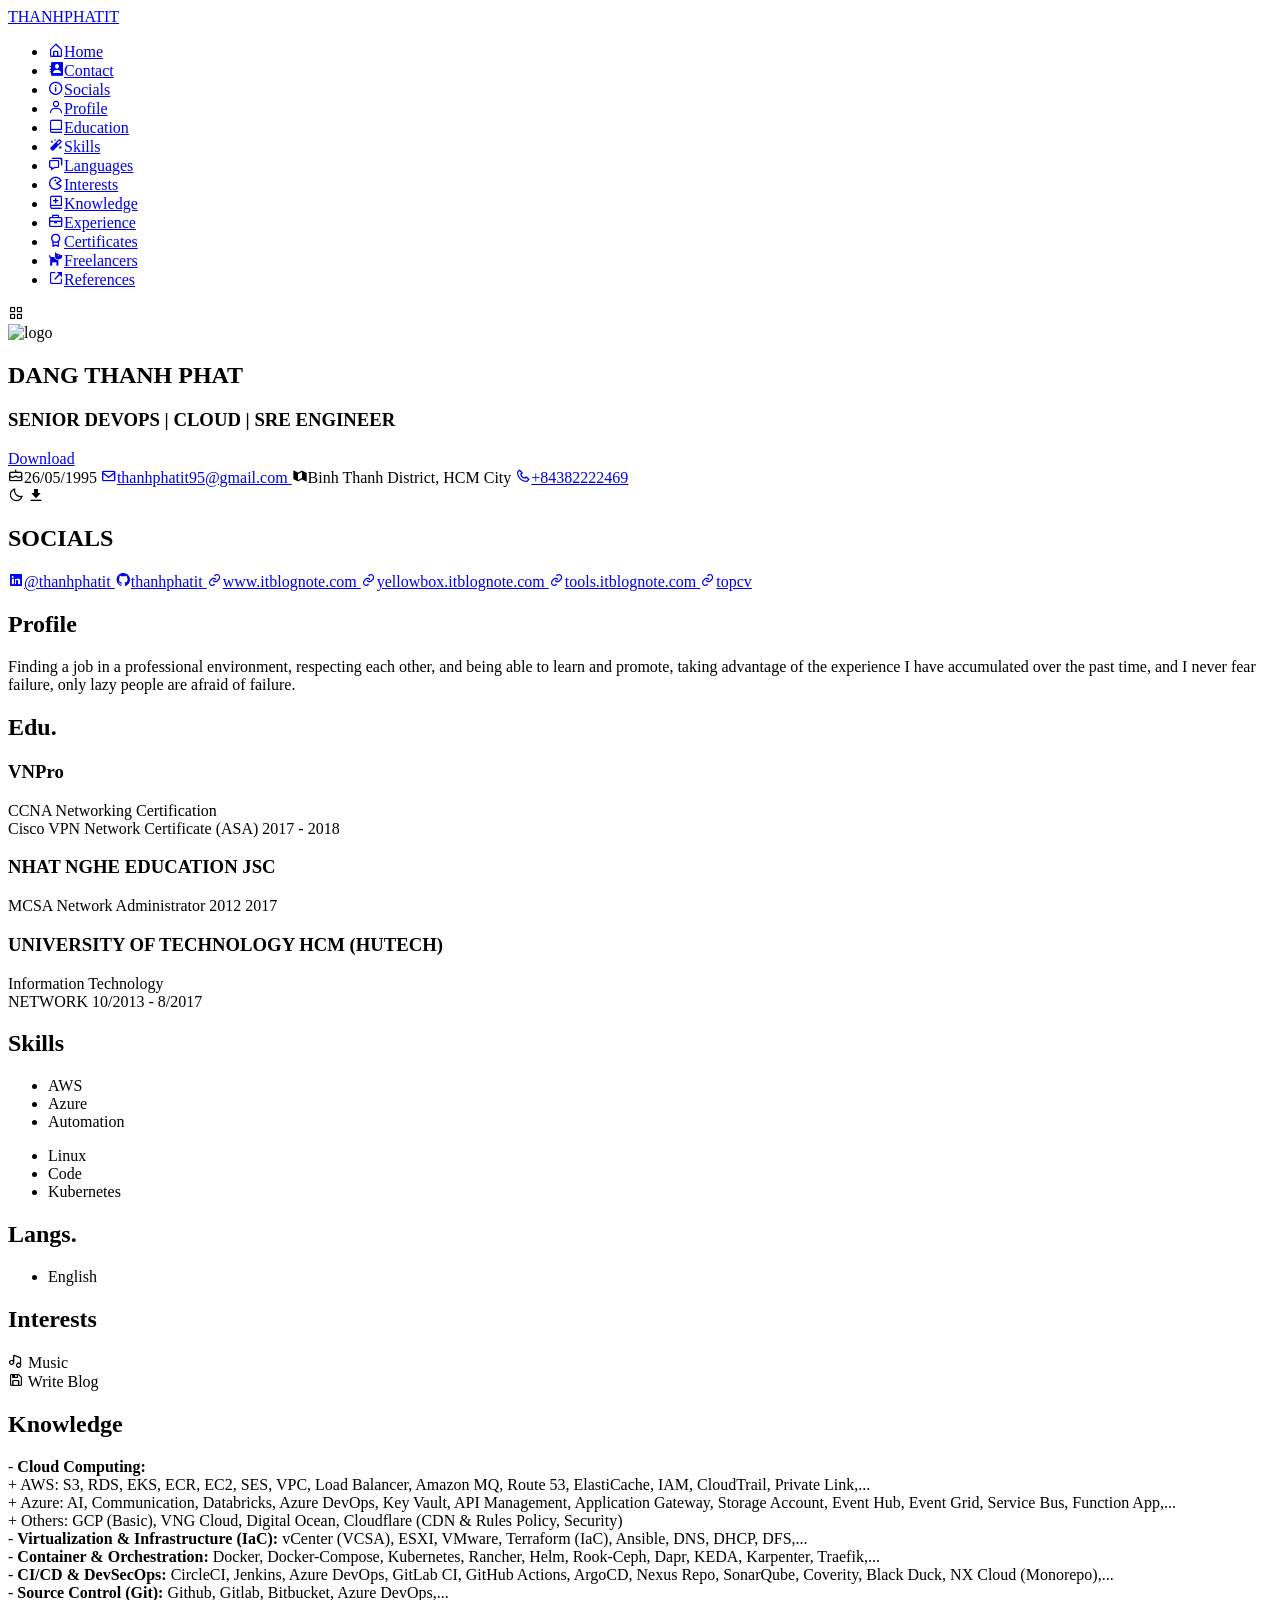
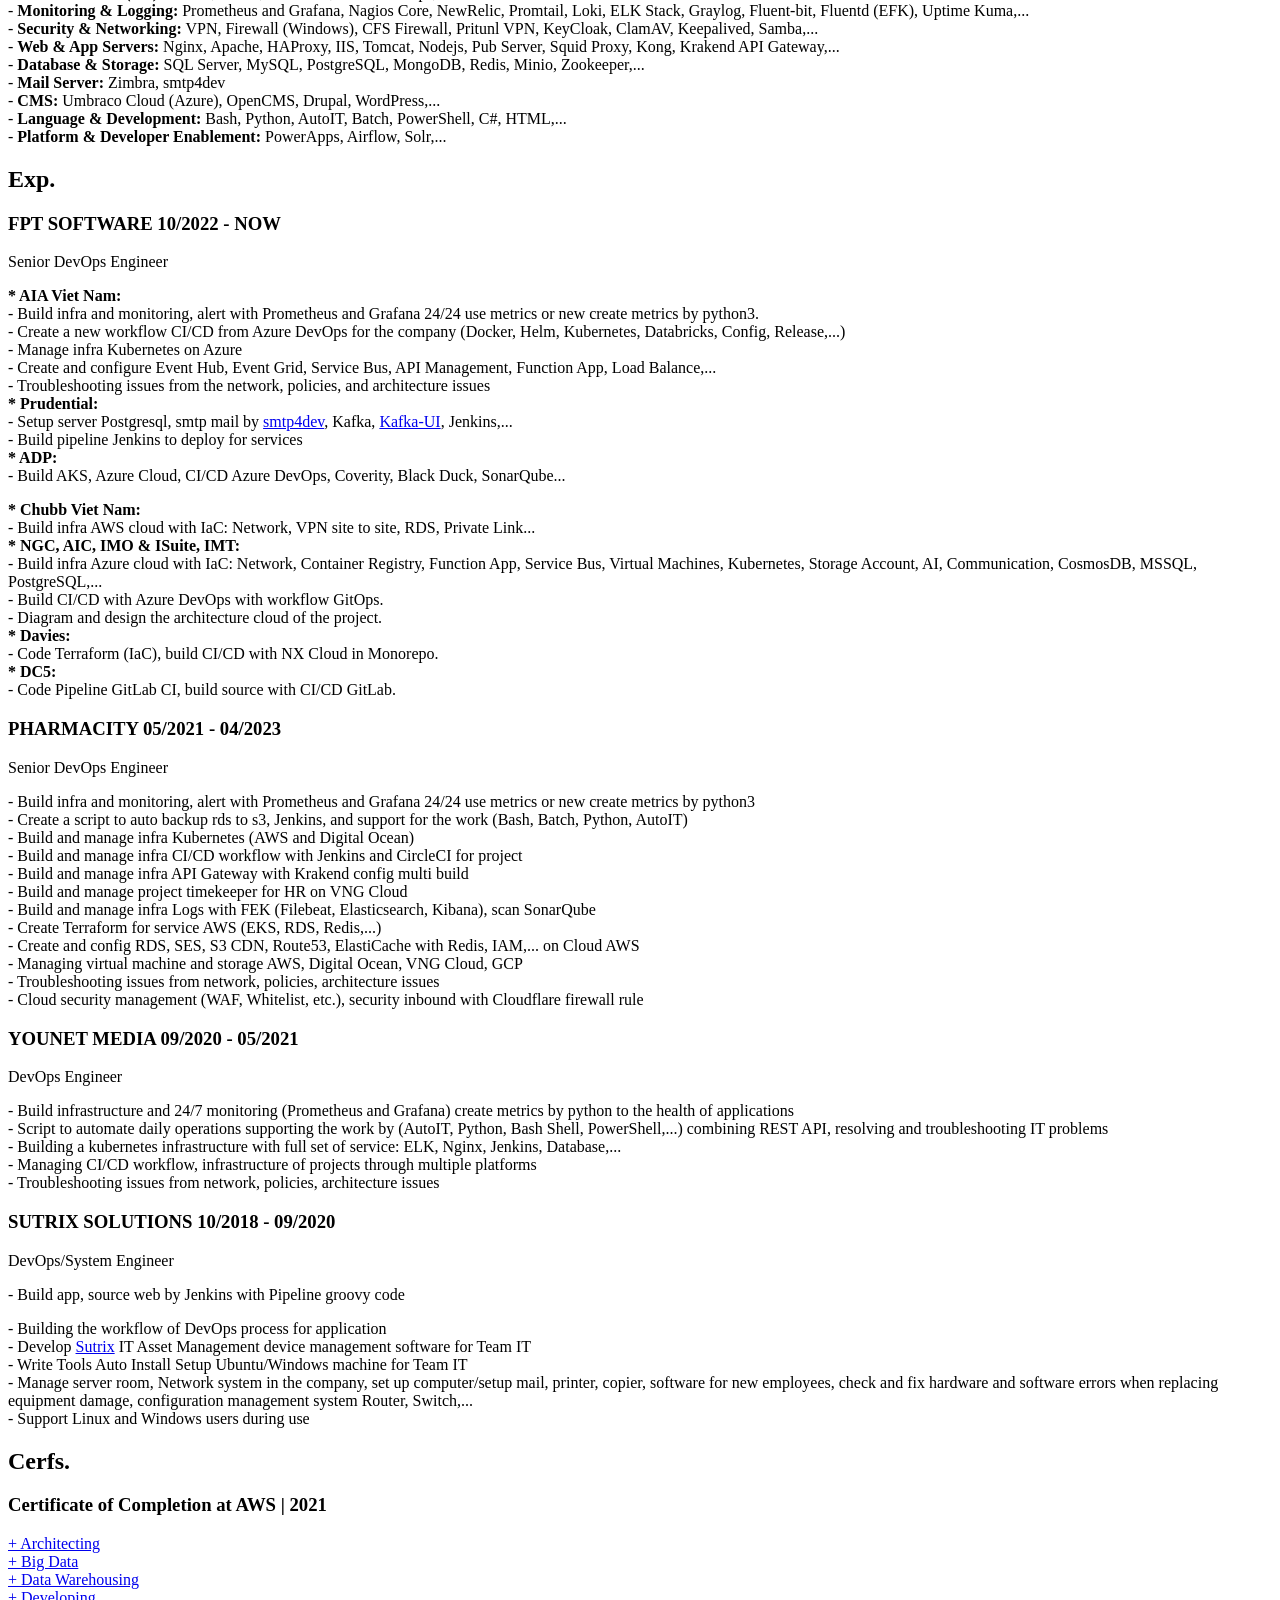
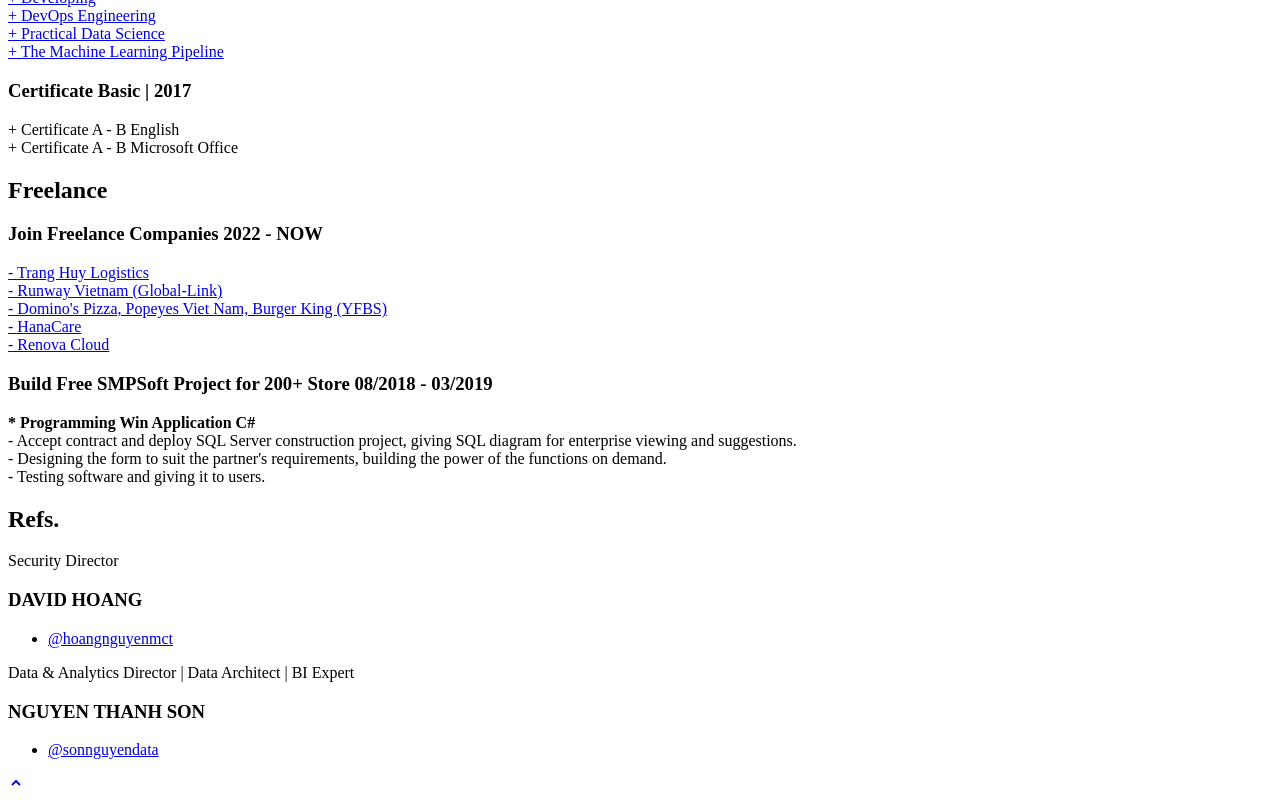
==== index.html @ b2cb49b9 "Update Time: 20260930-152752" ====
<!DOCTYPE html>
<html lang="en">

<head>
    <meta charset="UTF-8" />
    <meta name="viewport" content="width=device-width, initial-scale=1.0" />

    <!--========== BOX ICONS ==========-->
    <link rel="stylesheet" href="https://cdn.jsdelivr.net/npm/boxicons@latest/css/boxicons.min.css" />

    <!--========== FAVICONS ==========-->
    <link rel="apple-touch-icon" sizes="180x180"
        href="https://cv.itblognote.com/assets/favicons/apple-touch-icon.png" />
    <link rel="icon" type="image/png" sizes="32x32"
        href="https://cv.itblognote.com/assets/favicons/favicon-32x32.png" />
    <link rel="icon" type="image/png" sizes="16x16"
        href="https://cv.itblognote.com/assets/favicons/favicon-16x16.png" />
    <link rel="manifest" href="https://cv.itblognote.com/assets/favicons/site.webmanifest" />
    <meta name="msapplication-TileColor" content="#da532c" />
    <meta name="theme-color" content="#ffffff" />

    <!--=== Preview Links ===-->
    <meta property="og:type" content="website" />
    <meta property="og:url" content="https://cv.itblognote.com" />
    <meta property="og:title" content="cv" />
    <meta property="og:description" content="📃 cv-thanhphatit" />
    <meta property="og:image" content="preview.png" />
    <meta property="twitter:card" content="summary_large_image" />
    <meta property="twitter:url" content="https://cv.itblognote.com" />
    <meta property="twitter:title" content="cv" />
    <meta property="twitter:description" content="📃 cv-thanhphatit" />
    <meta property="twitter:image" content="preview.png" />

    <!--========== CSS ==========-->
    <link rel="stylesheet" href="https://cv.itblognote.com/assets/css/styles.css" />
    <title>CV-THANHPHATIT</title>
</head>

<body>
    <!--========== HEADER ==========-->
    <header class="l-header" id="header">
        <nav class="nav bd-container">
            <a href="#" class="nav__logo">THANHPHATIT</a>

            <div class="nav__menu" id="nav-menu">
                <ul class="nav__list">
                    <li class="nav__item">
                        <a href="#home" class="nav__link active-link">
                            <i class="bx bx-home-alt nav__icon"></i>Home
                        </a>
                    </li>

                    <li class="nav__item">
                        <a href="#contact" class="nav__link">
                            <i class="bx bxs-contact nav__icon"></i>Contact
                        </a>
                    </li>

                    <li class="nav__item">
                        <a href="#socials" class="nav__link">
                            <i class="bx bx-info-circle nav__icon"></i>Socials
                        </a>
                    </li>

                    <li class="nav__item">
                        <a href="#profile" class="nav__link">
                            <i class="bx bx-user nav__icon"></i>Profile
                        </a>
                    </li>

                    <li class="nav__item">
                        <a href="#education" class="nav__link">
                            <i class="bx bx-book-alt nav__icon"></i>Education
                        </a>
                    </li>

                    <li class="nav__item">
                        <a href="#skills" class="nav__link">
                            <i class="bx bxs-magic-wand nav__icon"></i>Skills
                        </a>
                    </li>

                    <li class="nav__item">
                        <a href="#languages" class="nav__link">
                            <i class="bx bx-chat nav__icon"></i>Languages
                        </a>
                    </li>

                    <li class="nav__item">
                        <a href="#interests" class="nav__link">
                            <i class="bx bx-game nav__icon"></i>Interests
                        </a>
                    </li>

                    <li class="nav__item">
                        <a href="#knowledge" class="nav__link">
                            <i class="bx bx-book-add nav__icon"></i>Knowledge
                        </a>
                    </li>

                    <li class="nav__item">
                        <a href="#experience" class="nav__link">
                            <i class="bx bx-briefcase nav__icon"></i>Experience
                        </a>
                    </li>

                    <li class="nav__item">
                        <a href="#certificates" class="nav__link">
                            <i class="bx bx-award nav__icon"></i>Certificates
                        </a>
                    </li>

                    <li class="nav__item">
                        <a href="#freelancers" class="nav__link">
                            <i class="bx bxs-dog nav__icon"></i>Freelancers
                        </a>
                    </li>

                    <li class="nav__item">
                        <a href="#references" class="nav__link">
                            <i class="bx bx-link-external nav__icon"></i>References
                        </a>
                    </li>
                </ul>
            </div>

            <div class="nav__toggle" id="nav-toggle">
                <i class="bx bx-grid-alt nav__icon"></i>
            </div>
        </nav>
    </header>

    <main class="l-main bd-container">
        <!-- All elements within this div, is generated in PDF -->
        <div class="resume" id="area-cv">
            <div class="resume__left">
                <!--========== HOME ==========-->
                <section class="home" id="home">
                    <div class="home__container section bd-grid">
                        <div class="home__data bd-grid">
                            <img src="https://cv.itblognote.com/assets/img/avatar-3x4.jpg" alt="logo"
                                class="home__img" />

                            <h1 class="home__title">
                                DANG <b>THANH PHAT</b>
                            </h1>

                            <h3 class="home__profession">
                                SENIOR <b>DEVOPS</b> <span class="home__profession__deputy">| CLOUD | SRE</span>
                                ENGINEER
                            </h3>

                            <div>
                                <a download=""
                                    href="https://www.topcv.vn/xem-cv/VwoGUAwCDlEFAgoGVlIFAg8EVQQPUQUFDwcAXA174c"
                                    class="home__button-mobil">
                                    Download
                                </a>
                            </div>
                        </div>

                        <div class="home__address bd-grid" id="contact">
                            <span class="home__information">
                                <i class="bx bx-cake home__icon"></i>26/05/1995
                            </span>
                            <span class="home__information">
                                <a href="mailto:thanhphatit95@gmail.com" target="_blank" class="social__link">
                                    <i class="bx bx-envelope home__icon"></i>thanhphatit95@gmail.com
                                </a>
                            </span>
                            <span class="home__information">
                                <i class="bx bxs-map-alt home__icon"></i>Binh Thanh District, HCM City
                            </span>
                            <span class="home__information">
                                <a href="tel:84382222469" target="_blank" class="social__link">
                                    <i class="bx bx-phone home__icon"></i>+84382222469
                                </a>
                            </span>
                        </div>
                    </div>
                    <!-- Theme change button -->
                    <i class="bx bx-moon change-theme" title="Change Theme" id="theme-button"></i>

                    <!-- Generate PDF button for desktop -->
                    <i class="bx bxs-download generate-pdf" title="Generate PDF" id="resume-button"></i>
                </section>

                <!--========== SOCIAL ==========-->
                <section class="social section" id="socials">
                    <h2 class="section-title">SOCIALS</h2>

                    <div class="social__container bd-grid">
                        <a href="https://linkedin.com/in/thanhphatit" target="_blank" class="social__link">
                            <i class="bx bxl-linkedin-square social__icon"></i>@thanhphatit
                        </a>
                        <a href="https://github.com/thanhphatit" target="_blank" class="social__link">
                            <i class="bx bxl-github social__icon"></i>thanhphatit
                        </a>
                        <a href="https://www.itblognote.com" target="_blank" class="social__link">
                            <i class="bx bx-link social__icon"></i>www.itblognote.com
                        </a>
                        <a href="https://yellowbox.itblognote.com" target="_blank" class="social__link">
                            <i class="bx bx-link social__icon"></i>yellowbox.itblognote.com
                        </a>
                        <a href="https://tools.itblognote.com" target="_blank" class="social__link">
                            <i class="bx bx-link social__icon"></i>tools.itblognote.com
                        </a>
                        <a href="https://www.topcv.vn/xem-cv/VgZSAQIAVA8FVVILBgMABlFQAAACV1BdCgIBCQ356f" target="_blank"
                            class="social__link">
                            <i class="bx bx-link social__icon"></i>topcv
                        </a>
                    </div>
                </section>

                <!--========== PROFILE ==========-->
                <section class="profile section" id="profile">
                    <h2 class="section-title">Profile</h2>

                    <p class="profile__description">
                        Finding a job in a professional environment, respecting each other,
                        and being able to learn and promote, taking advantage of the experience
                        I have accumulated over the past time, and I never fear failure,
                        only lazy people are afraid of failure.
                    </p>
                </section>

                <!--========== EDUCATION ==========-->
                <section class="education section" id="education">
                    <h2 class="section-title">Edu.</h2>
                    <div class="education__container bd-grid">
                        <div class="education__content">
                            <div class="education__time">
                                <span class="education__rounder"></span>
                                <span class="education__line"></span>
                            </div>

                            <div class="education__data bd-grid">
                                <h3 class="education__title">
                                    VNPro
                                </h3>
                                <span class="education__studies">
                                    CCNA Networking Certification<br>
                                    Cisco VPN Network Certificate (ASA)
                                </span>
                                <span class="education__year">2017 - 2018</span>
                            </div>
                        </div>

                        <div class="education__content">
                            <div class="education__time">
                                <span class="education__rounder"></span>
                                <span class="education__line"></span>
                            </div>

                            <div class="education__data bd-grid">
                                <h3 class="education__title">
                                    NHAT NGHE EDUCATION JSC
                                </h3>
                                <span class="education__studies">
                                    MCSA Network Administrator 2012
                                </span>
                                <span class="education__year">2017</span>
                            </div>
                        </div>

                        <div class="education__content">
                            <div class="education__time">
                                <span class="education__rounder"></span>
                                <!-- <span class="education__line"></span> -->
                            </div>

                            <div class="education__data bd-grid">
                                <h3 class="education__title">
                                    UNIVERSITY OF TECHNOLOGY HCM (HUTECH)
                                </h3>
                                <span class="education__studies">
                                    Information Technology<br>
                                    NETWORK
                                </span>
                                <span class="education__year">10/2013 - 8/2017</span>
                            </div>
                        </div>
                    </div>
                </section>

                <!--========== SKILLS  ==========-->
                <section class="skills section" id="skills">
                    <h2 class="section-title">Skills</h2>

                    <div class="skills__content bd-grid">
                        <ul class="skills__data">
                            <li class="skills__name">
                                <span class="skills__circle"></span>AWS
                            </li>
                            <li class="skills__name">
                                <span class="skills__circle"></span>Azure
                            </li>
                            <li class="skills__name">
                                <span class="skills__circle"></span>Automation
                            </li>
                        </ul>

                        <ul class="skills__data">
                            <li class="skills__name">
                                <span class="skills__circle"></span>Linux
                            </li>
                            <li class="skills__name">
                                <span class="skills__circle"></span>Code
                            </li>
                            <li class="skills__name">
                                <span class="skills__circle"></span>Kubernetes
                            </li>
                        </ul>
                    </div>
                </section>

                <!--========== LANGUAGES ==========-->
                <section class="languages section" id="languages">
                    <h2 class="section-title">Langs.</h2>

                    <div class="languages__container">
                        <ul class="languages__content bd-grid">
                            <li class="languages__name">
                                <span class="languages__circle"></span>
                                English
                            </li>
                        </ul>
                    </div>
                </section>

                <!--========== INTERESTS ==========-->
                <section class="interests section" id="interests">
                    <h2 class="section-title">Interests</h2>

                    <div class="interests__container bd-grid">
                        <div class="interests__content">
                            <i class="bx bx-music interests__icon"></i>
                            <span class="interests__name">Music</span>
                        </div>

                        <div class="interests__content">
                            <i class="bx bx-save interests__icon"></i>
                            <span class="interests__name">Write Blog</span>
                        </div>
                    </div>
                </section>
            </div>

            <div class="resume__right">

                <!--========== KNOWLEDGE  ==========-->
                <section class="knowledge section" id="knowledge">
                    <h2 class="section-title">Knowledge</h2>

                    <div class="knowledge__content bd-grid">
                        <div class="knowledge__content">
                            <p class="knowledge__description">
                                - <b>Cloud Computing:</b> <br />
                                <span class="tab">
                                    + AWS: S3, RDS, EKS, ECR, EC2, SES, VPC, Load Balancer, Amazon MQ, Route 53,
                                    ElastiCache, IAM, CloudTrail, Private Link,...<br />
                                    + Azure: AI, Communication, Databricks, Azure DevOps, Key Vault, API Management,
                                    Application Gateway, Storage Account, Event Hub, Event Grid, Service Bus, Function
                                    App,...<br />
                                    + Others: GCP (Basic), VNG Cloud, Digital Ocean, Cloudflare (CDN & Rules Policy,
                                    Security)<br />
                                </span>
                                - <b>Virtualization & Infrastructure (IaC):</b> vCenter (VCSA), ESXI, VMware, Terraform
                                (IaC), Ansible, DNS, DHCP, DFS,...<br />
                                - <b>Container & Orchestration:</b> Docker, Docker-Compose, Kubernetes, Rancher, Helm,
                                Rook-Ceph, Dapr, KEDA, Karpenter, Traefik,...<br />
                                - <b>CI/CD & DevSecOps:</b> CircleCI, Jenkins, Azure DevOps, GitLab CI, GitHub Actions,
                                ArgoCD, Nexus Repo, SonarQube, Coverity, Black Duck, NX Cloud (Monorepo),...<br />
                                - <b>Source Control (Git):</b> Github, Gitlab, Bitbucket, Azure DevOps,...<br />
                                - <b>Monitoring & Logging:</b> Prometheus and Grafana, Nagios Core, NewRelic, Promtail,
                                Loki, ELK Stack, Graylog, Fluent-bit, Fluentd (EFK), Uptime Kuma,...<br />
                                - <b>Security & Networking:</b> VPN, Firewall (Windows), CFS Firewall, Pritunl VPN,
                                KeyCloak, ClamAV, Keepalived, Samba,...<br />
                                - <b>Web & App Servers:</b> Nginx, Apache, HAProxy, IIS, Tomcat, Nodejs, Pub Server,
                                Squid Proxy, Kong, Krakend API Gateway,...<br />
                                - <b>Database & Storage:</b> SQL Server, MySQL, PostgreSQL, MongoDB, Redis, Minio,
                                Zookeeper,...<br />
                                - <b>Mail Server:</b> Zimbra, smtp4dev<br />
                                - <b>CMS:</b> Umbraco Cloud (Azure), OpenCMS, Drupal, WordPress,...<br />
                                - <b>Language & Development:</b> Bash, Python, AutoIT, Batch, PowerShell, C#,
                                HTML,...<br />
                                - <b>Platform & Developer Enablement:</b> PowerApps, Airflow, Solr,...
                            </p>
                        </div>
                    </div>
                </section>

                <!--========== EXPERIENCE ==========-->
                <section class="experience section" id="experience">
                    <h2 class="section-title">Exp.</h2>

                    <div class="experience__container bd-grid">
                        <!-- FPT SOFTWARE -->
                        <div class="experience__content">
                            <div class="experience__time">
                                <span class="experience__rounder"></span>
                                <span class="experience__line"></span>
                            </div>

                            <div class="experience__data bd-grid">
                                <h3 class="experience__company">
                                    FPT SOFTWARE <span class="experience__company_time">10/2022 - NOW</span>
                                </h3>
                                <span class="experience__title">Senior DevOps Engineer</span>
                                <p class="experience__description">
                                    <b>* AIA Viet Nam:</b><br />
                                    - Build infra and monitoring, alert with Prometheus and Grafana 24/24 use metrics or
                                    new create metrics by python3.<br />
                                    - Create a new workflow CI/CD from Azure DevOps for the company (Docker, Helm,
                                    Kubernetes, Databricks, Config, Release,...)<br />
                                    - Manage infra Kubernetes on Azure<br />
                                    - Create and configure Event Hub, Event Grid, Service Bus, API Management, Function
                                    App, Load Balance,...<br />
                                    - Troubleshooting issues from the network, policies, and architecture issues<br />
                                    <b>* Prudential:</b><br />
                                    - Setup server Postgresql, smtp mail by <a target="_blank"
                                        href="https://github.com/rnwood/smtp4dev" class="inline-link">smtp4dev</a>,
                                    Kafka, <a target="_blank" href="https://docs.kafka-ui.provectus.io"
                                        class="inline-link">Kafka-UI</a>, Jenkins,...<br />
                                    - Build pipeline Jenkins to deploy for services<br />
                                    <b>* ADP:</b><br />
                                    - Build AKS, Azure Cloud, CI/CD Azure DevOps, Coverity, Black Duck,
                                    SonarQube...<br />
                                <div class="html2pdf__page-break"></div>
                                <b>* Chubb Viet Nam:</b><br />
                                - Build infra AWS cloud with IaC: Network, VPN site to site, RDS, Private
                                Link...<br />
                                <b>* NGC, AIC, IMO & ISuite, IMT:</b><br />
                                - Build infra Azure cloud with IaC: Network, Container Registry, Function App,
                                Service Bus,
                                Virtual Machines, Kubernetes, Storage Account, AI, Communication, CosmosDB, MSSQL,
                                PostgreSQL,...<br />
                                - Build CI/CD with Azure DevOps with workflow GitOps.<br />
                                - Diagram and design the architecture cloud of the project.<br />
                                <b>* Davies:</b><br />
                                - Code Terraform (IaC), build CI/CD with NX Cloud in Monorepo.<br />
                                <b>* DC5:</b><br />
                                - Code Pipeline GitLab CI, build source with CI/CD GitLab.<br />
                                </p>
                            </div>
                        </div>

                        <!-- PHARMACITY -->
                        <div class="experience__content">
                            <div class="experience__time">
                                <span class="experience__rounder"></span>
                                <span class="experience__line"></span>
                            </div>

                            <div class="experience__data bd-grid">
                                <h3 class="experience__company">
                                    PHARMACITY <span class="experience__company_time">05/2021 - 04/2023</span>
                                </h3>
                                <span class="experience__title">Senior DevOps Engineer</span>
                                <p class="experience__description">
                                    - Build infra and monitoring, alert with Prometheus and Grafana 24/24 use metrics or
                                    new create metrics by python3<br />
                                    - Create a script to auto backup rds to s3, Jenkins, and support for the work (Bash,
                                    Batch, Python, AutoIT)<br />
                                    - Build and manage infra Kubernetes (AWS and Digital Ocean)<br />
                                    - Build and manage infra CI/CD workflow with Jenkins and CircleCI for project<br />
                                    - Build and manage infra API Gateway with Krakend config multi build<br />
                                    - Build and manage project timekeeper for HR on VNG Cloud<br />
                                    - Build and manage infra Logs with FEK (Filebeat, Elasticsearch, Kibana), scan
                                    SonarQube<br />
                                    - Create Terraform for service AWS (EKS, RDS, Redis,...)<br />
                                    - Create and config RDS, SES, S3 CDN, Route53, ElastiCache with Redis, IAM,... on
                                    Cloud AWS<br />
                                    - Managing virtual machine and storage AWS, Digital Ocean, VNG Cloud, GCP<br />
                                    - Troubleshooting issues from network, policies, architecture issues<br />
                                    - Cloud security management (WAF, Whitelist, etc.), security inbound with Cloudflare
                                    firewall rule
                                </p>
                            </div>
                        </div>

                        <!-- YOUNET MEDIA -->
                        <div class="experience__content">
                            <div class="experience__time">
                                <span class="experience__rounder"></span>
                                <span class="experience__line"></span>
                            </div>

                            <div class="experience__data bd-grid">
                                <h3 class="experience__company">
                                    YOUNET MEDIA <span class="experience__company_time">09/2020 - 05/2021</span>
                                </h3>
                                <span class="experience__title">DevOps Engineer</span>
                                <p class="experience__description">
                                    - Build infrastructure and 24/7 monitoring (Prometheus and Grafana) create metrics
                                    by python to the health of applications<br />
                                    - Script to automate daily operations supporting the work by (AutoIT, Python, Bash
                                    Shell, PowerShell,...) combining REST API, resolving and troubleshooting IT
                                    problems<br />
                                    - Building a kubernetes infrastructure with full set of service: ELK, Nginx,
                                    Jenkins, Database,...<br />
                                    - Managing CI/CD workflow, infrastructure of projects through multiple
                                    platforms<br />
                                    - Troubleshooting issues from network, policies, architecture issues
                                </p>
                            </div>
                        </div>

                        <!-- SUTRIX SOLUTIONS -->
                        <div class="experience__content">
                            <div class="experience__time">
                                <span class="experience__rounder"></span>
                            </div>

                            <div class="experience__data bd-grid">
                                <h3 class="experience__company">
                                    SUTRIX SOLUTIONS <span class="experience__company_time">10/2018 - 09/2020</span>
                                </h3>
                                <span class="experience__title">
                                    DevOps/System Engineer
                                </span>
                                <p class="experience__description">
                                    - Build app, source web by Jenkins with Pipeline groovy code<br />
                                    <div class="html2pdf__page-break"></div>
                                    - Building the workflow of DevOps process for application<br />
                                    - Develop <a target="_blank" href="https://sutrixgroup.com"
                                        class="inline-link">Sutrix</a> IT Asset Management device management software
                                    for Team IT<br />
                                    - Write Tools Auto Install Setup Ubuntu/Windows machine for Team IT<br />
                                    - Manage server room, Network system in the company, set up computer/setup mail,
                                    printer, copier, software for new employees, check and fix hardware and software errors
                                    when replacing equipment
                                    damage, configuration management system Router,
                                    Switch,...<br />
                                    - Support Linux and Windows users during use
                                </p>
                            </div>
                        </div>
                    </div>
                </section>

                <!--========== CERTIFICATES ==========-->
                <section class="certificate section" id="certificates">
                    <h2 class="section-title">Cerfs.</h2>

                    <div class="certificate__container bd-grid">
                        <div class="certificate__content">
                            <h3 class="certificate__title">
                                Certificate of Completion at AWS | 2021
                            </h3>
                            <p class="certificate__description">
                                <a
                                    href="https://cv.itblognote.com/assets/img/certs/aws-certified-solutions-architect-associate.png">+
                                    Architecting</a><br>
                                <a href="https://cv.itblognote.com/assets/img/certs/big-data-aws.jpg">+ Big Data</a><br>
                                <a href="https://cv.itblognote.com/assets/img/certs/data-warehousing-aws.jpg">+ Data
                                    Warehousing</a><br>
                                <a href="https://cv.itblognote.com/assets/img/certs/developing-aws.jpg">+
                                    Developing</a><br>
                                <a href="https://cv.itblognote.com/assets/img/certs/devops-engineering-aws.jpg">+ DevOps
                                    Engineering</a><br>
                                <a href="https://cv.itblognote.com/assets/img/certs/practical-data-science-aws.jpg">+
                                    Practical Data
                                    Science</a><br>
                                <a
                                    href="https://cv.itblognote.com/assets/img/certs/the-machine-learning-pipeline-aws.jpg">+
                                    The Machine Learning
                                    Pipeline</a>
                            </p>
                        </div>
                    </div>

                    <div class="certificate__container bd-grid">
                        <div class="certificate__time">
                            <span class="certificate__rounder"></span>
                            <span class="certificate__line"></span>
                        </div>

                        <div class="certificate__content">
                            <h3 class="certificate__title">
                                Certificate Basic | 2017
                            </h3>
                            <p class="certificate__description">
                                + Certificate A - B English<br>
                                + Certificate A - B Microsoft Office
                            </p>
                        </div>
                    </div>
                </section>

                <!--========== FREELANCE ==========-->
                <section class="freelancer section" id="freelancers">
                    <h2 class="section-title">Freelance</h2>

                    <div class="freelancer__container bd-grid">
                        <div class="freelancer__content">
                            <h3 class="freelancer__title">
                                Join Freelance Companies <span class="experience__company_time">2022 - NOW</span>
                            </h3>
                            <p class="freelancer__description">
                                <a href="#">- Trang Huy Logistics</a><br>
                                <a href="#">- Runway Vietnam (Global-Link)</a><br>
                                <a href="#">- Domino's Pizza, Popeyes Viet Nam, Burger King (YFBS)</a><br>
                                <a href="#">- HanaCare</a><br>
                                <a href="#">- Renova Cloud</a>
                            </p>
                        </div>
                    </div>

                    <div class="freelancer__container bd-grid">
                        <div class="freelancer__time">
                            <span class="freelancer__rounder"></span>
                            <!-- <span class="freelancer__line"></span> -->
                        </div>

                        <div class="freelancer__content">
                            <h3 class="freelancer__title">
                                Build Free SMPSoft Project for 200+ Store <span class="experience__company_time">08/2018
                                    - 03/2019</span>
                            </h3>
                            <p class="freelancer__description">
                                <b>* Programming Win Application C#</b><br />
                                - Accept contract and deploy SQL Server construction project, giving SQL diagram for
                                enterprise viewing and suggestions.<br />
                                - Designing the form to suit the partner's requirements, building the power of the
                                functions
                                on demand.<br />
                                - Testing software and giving it to users.
                            </p>
                        </div>
                    </div>
                </section>

                <!--========== REFERENCES ==========-->
                <section class="references section" id="references">
                    <h2 class="section-title">Refs.</h2>

                    <div class="references__container bd-grid">
                        <div class="references__content bd-grid">
                            <span class="references__subtitle">Security Director</span>
                            <h3 class="references__title">
                                DAVID HOANG
                            </h3>
                            <ul class="references__contact">
                                <li>
                                    <a href="https://www.linkedin.com/in/hoangnguyenmct" target="_blank"
                                        class="social__link">
                                        @hoangnguyenmct
                                    </a>
                                </li>
                            </ul>
                        </div>

                        <div class="references__content bd-grid">
                            <span class="references__subtitle">Data & Analytics Director | Data Architect | BI
                                Expert</span>
                            <h3 class="references__title">
                                NGUYEN THANH SON
                            </h3>
                            <ul class="references__contact">
                                <li>
                                    <a href="https://www.linkedin.com/in/son-nguyen-data" target="_blank"
                                        class="social__link">
                                        @sonnguyendata
                                    </a>
                                </li>
                            </ul>
                        </div>
                    </div>
                </section>
            </div>
        </div>
    </main>

    <!--========== SCROLL TOP ==========-->
    <a href="#" class="scrolltop" id="scroll-top">
        <i class="bx bxs-chevron-up scrolltop__icon"></i>
    </a>
    <!--========== HTML2PDF ==========-->
    <script src="https://cv.itblognote.com/assets/js/html2pdf.bundle.min.js"></script>
    <!--========== MAIN JS ==========-->
    <script src="https://cv.itblognote.com/assets/js/main.js"></script>
    <!--========== YA Metrika ==========-->
    <script type="text/javascript">
        (function (m, e, t, r, i, k, a) {
            m[i] = m[i] || function () { (m[i].a = m[i].a || []).push(arguments) };
            m[i].l = 1 * new Date(); k = e.createElement(t), a = e.getElementsByTagName(t)[0], k.async = 1, k.src = r, a.parentNode.insertBefore(k, a)
        })
            (window, document, "script", "https://mc.yandex.ru/metrika/tag.js", "ym");

        ym(84638311, "init", {
            clickmap: true,
            trackLinks: true,
            accurateTrackBounce: true,
            webvisor: true
        });
    </script>
    <noscript>
        <div><img src="https://mc.yandex.ru/watch/84638311" style="position:absolute; left:-9999px;" alt="" /></div>
    </noscript>
</body>

</html>
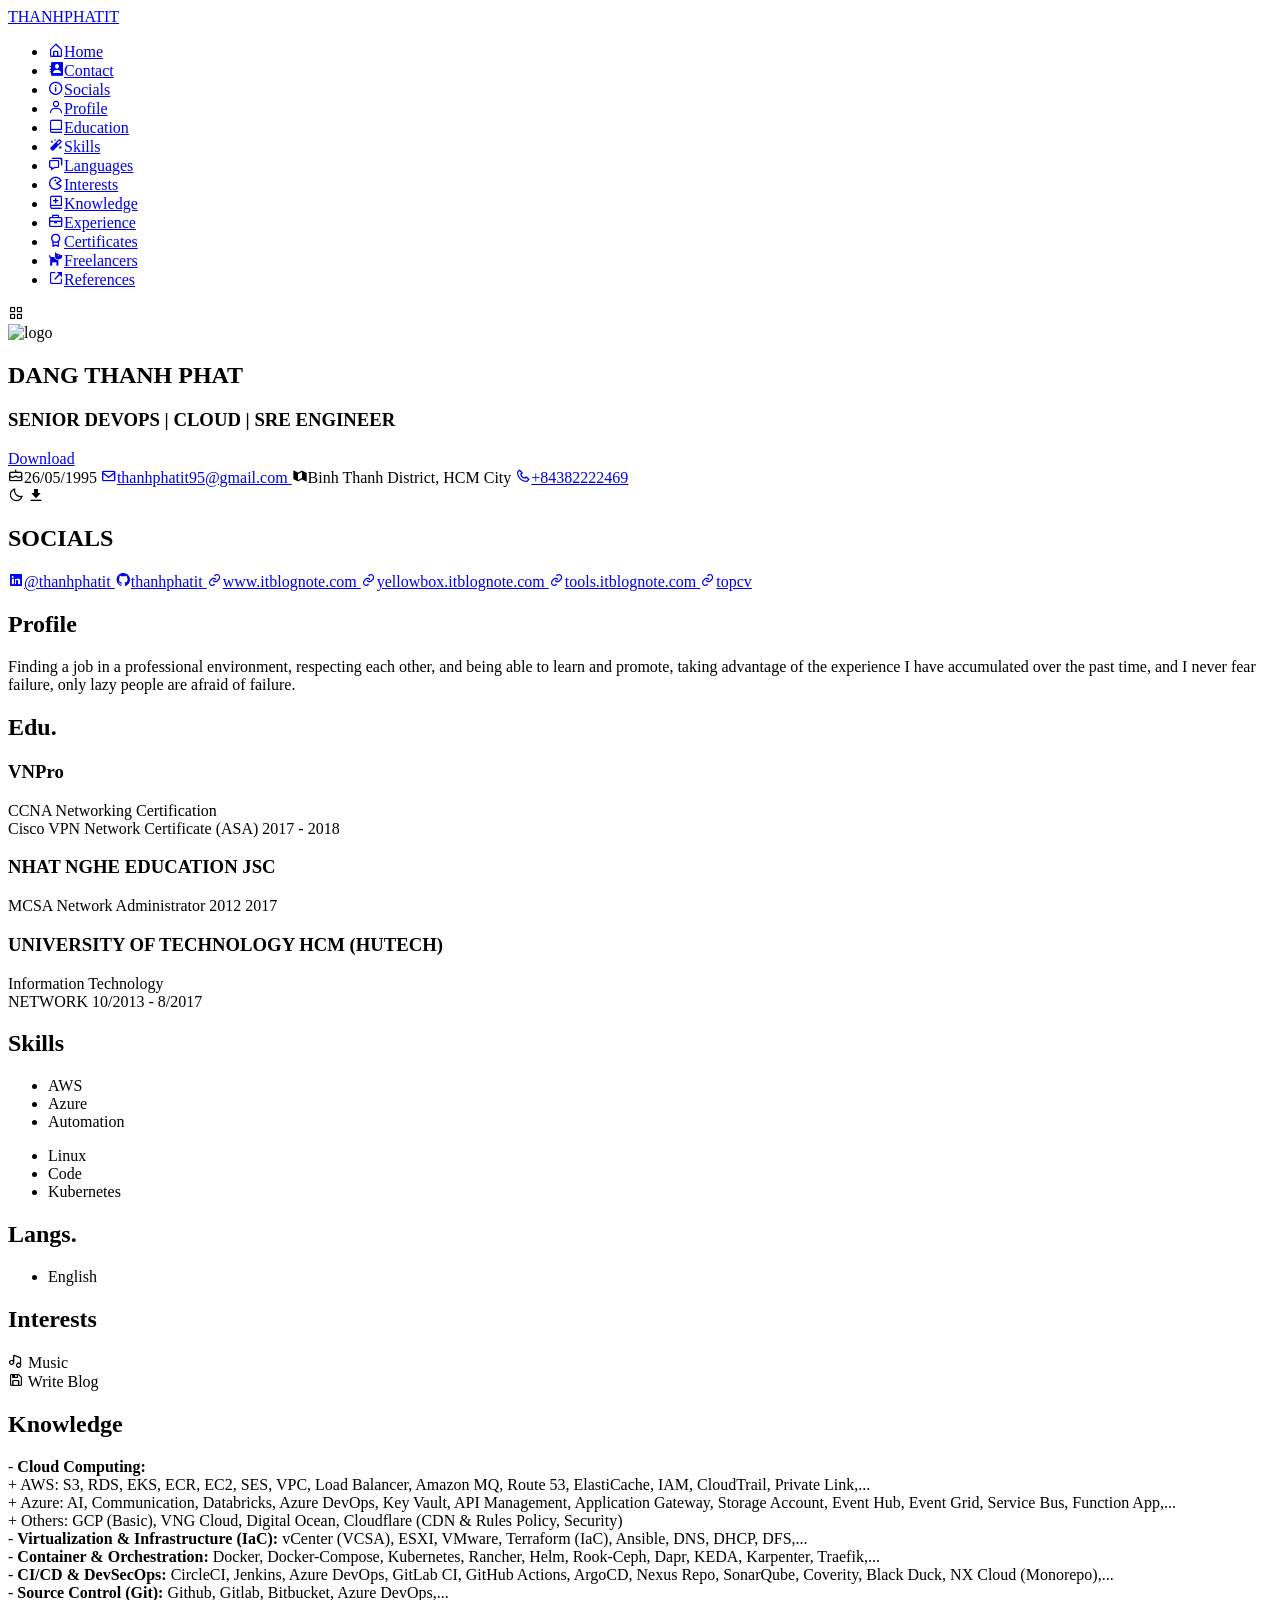
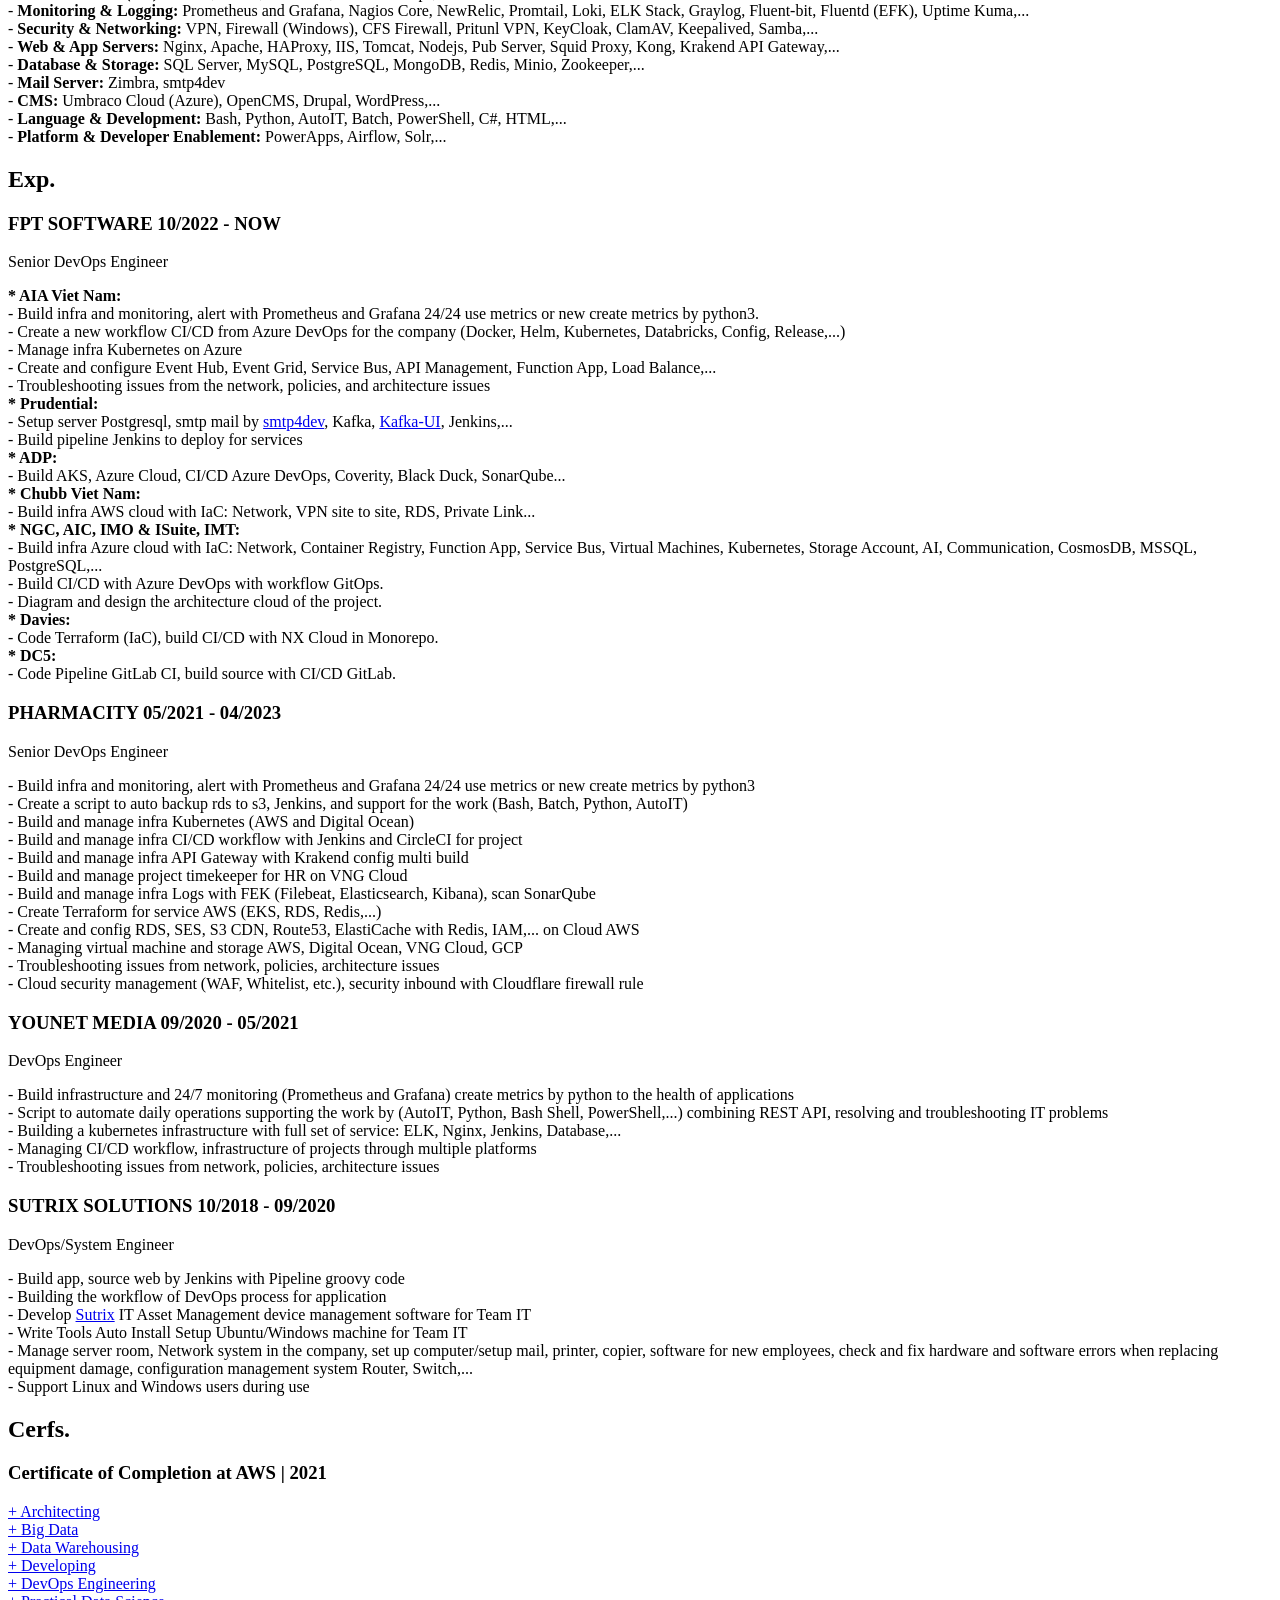
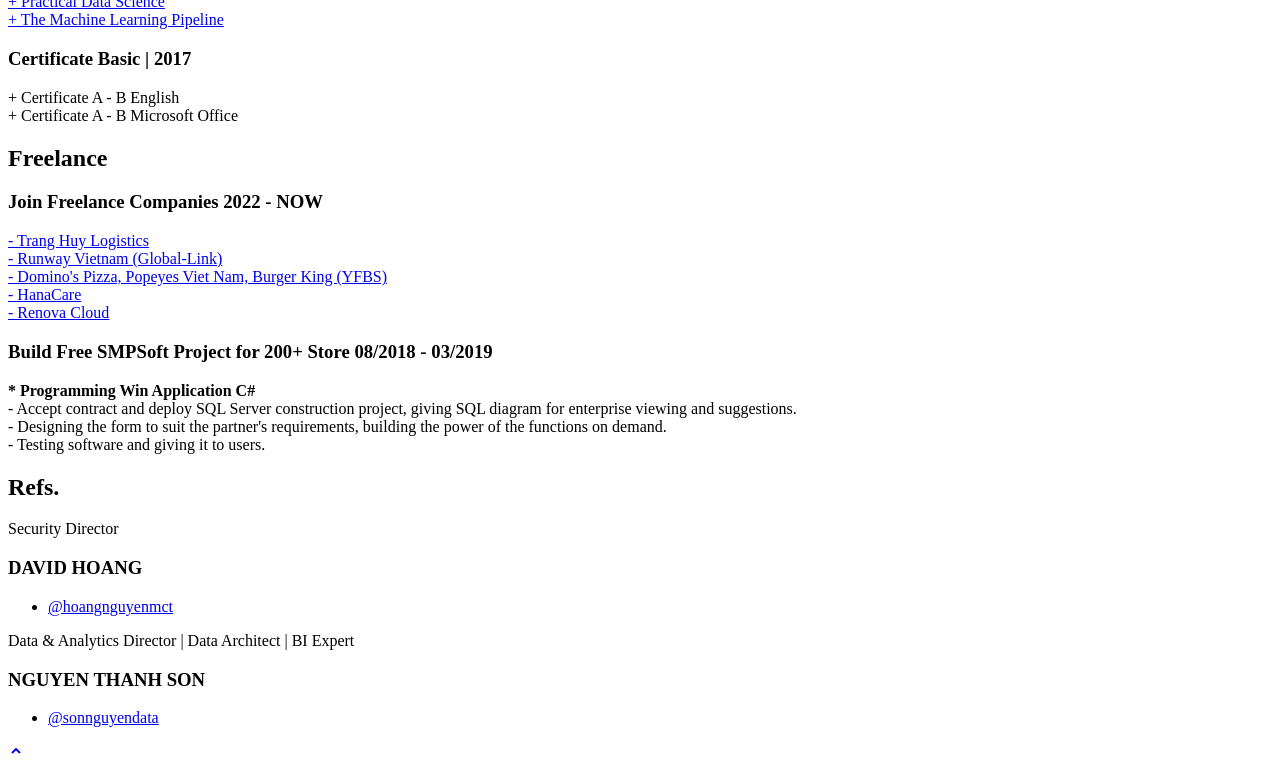
==== commit 05a1f008: "Update Time: 20260930-153749" ====
--- a/index.html
+++ b/index.html
@@ -426,7 +426,7 @@
                                     <b>* ADP:</b><br />
                                     - Build AKS, Azure Cloud, CI/CD Azure DevOps, Coverity, Black Duck,
                                     SonarQube...<br />
-                                <div class="html2pdf__page-break"></div>
+                                <span class="pdf-break"></span>
                                 <b>* Chubb Viet Nam:</b><br />
                                 - Build infra AWS cloud with IaC: Network, VPN site to site, RDS, Private
                                 Link...<br />
@@ -521,8 +521,8 @@
                                 </span>
                                 <p class="experience__description">
                                     - Build app, source web by Jenkins with Pipeline groovy code<br />
-                                    <div class="html2pdf__page-break"></div>
                                     - Building the workflow of DevOps process for application<br />
+                                    <span class="html2pdf__page-break" style="display: block; height: 0; clear: both;"></span>
                                     - Develop <a target="_blank" href="https://sutrixgroup.com"
                                         class="inline-link">Sutrix</a> IT Asset Management device management software
                                     for Team IT<br />
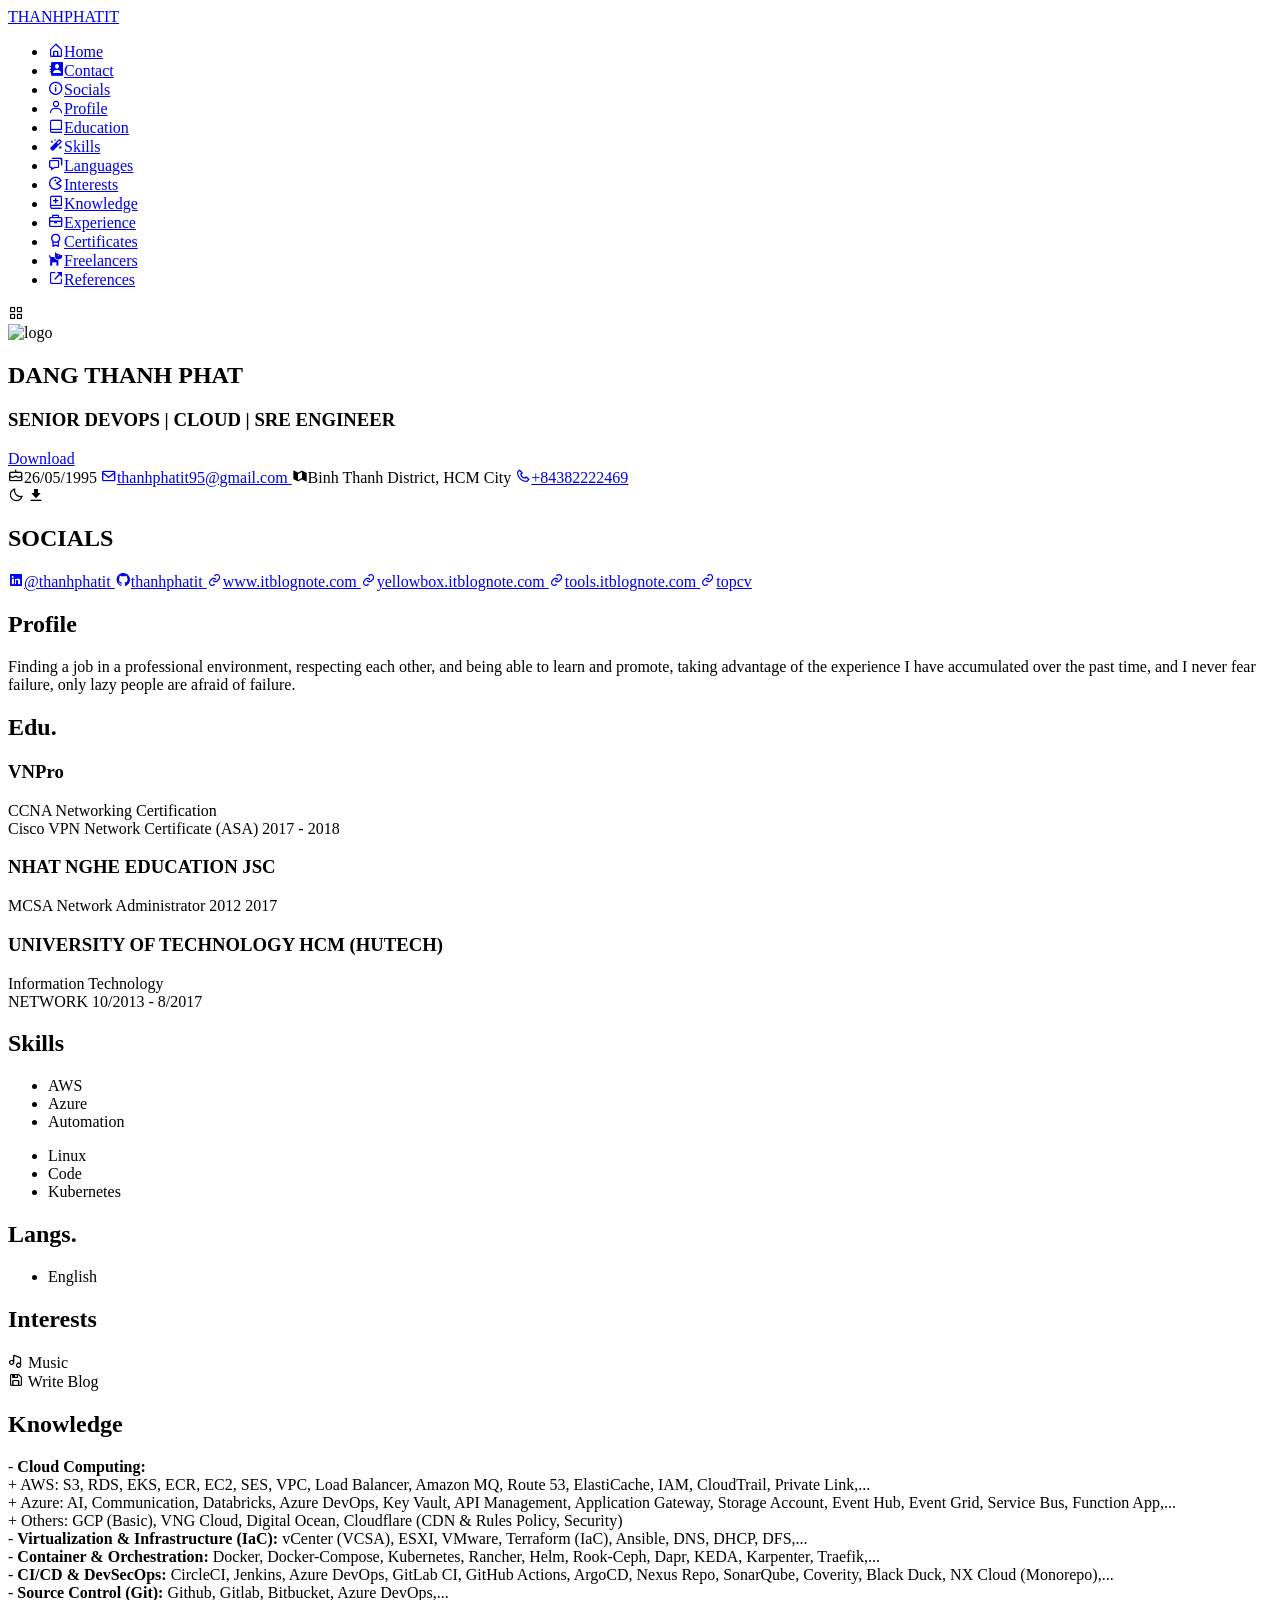
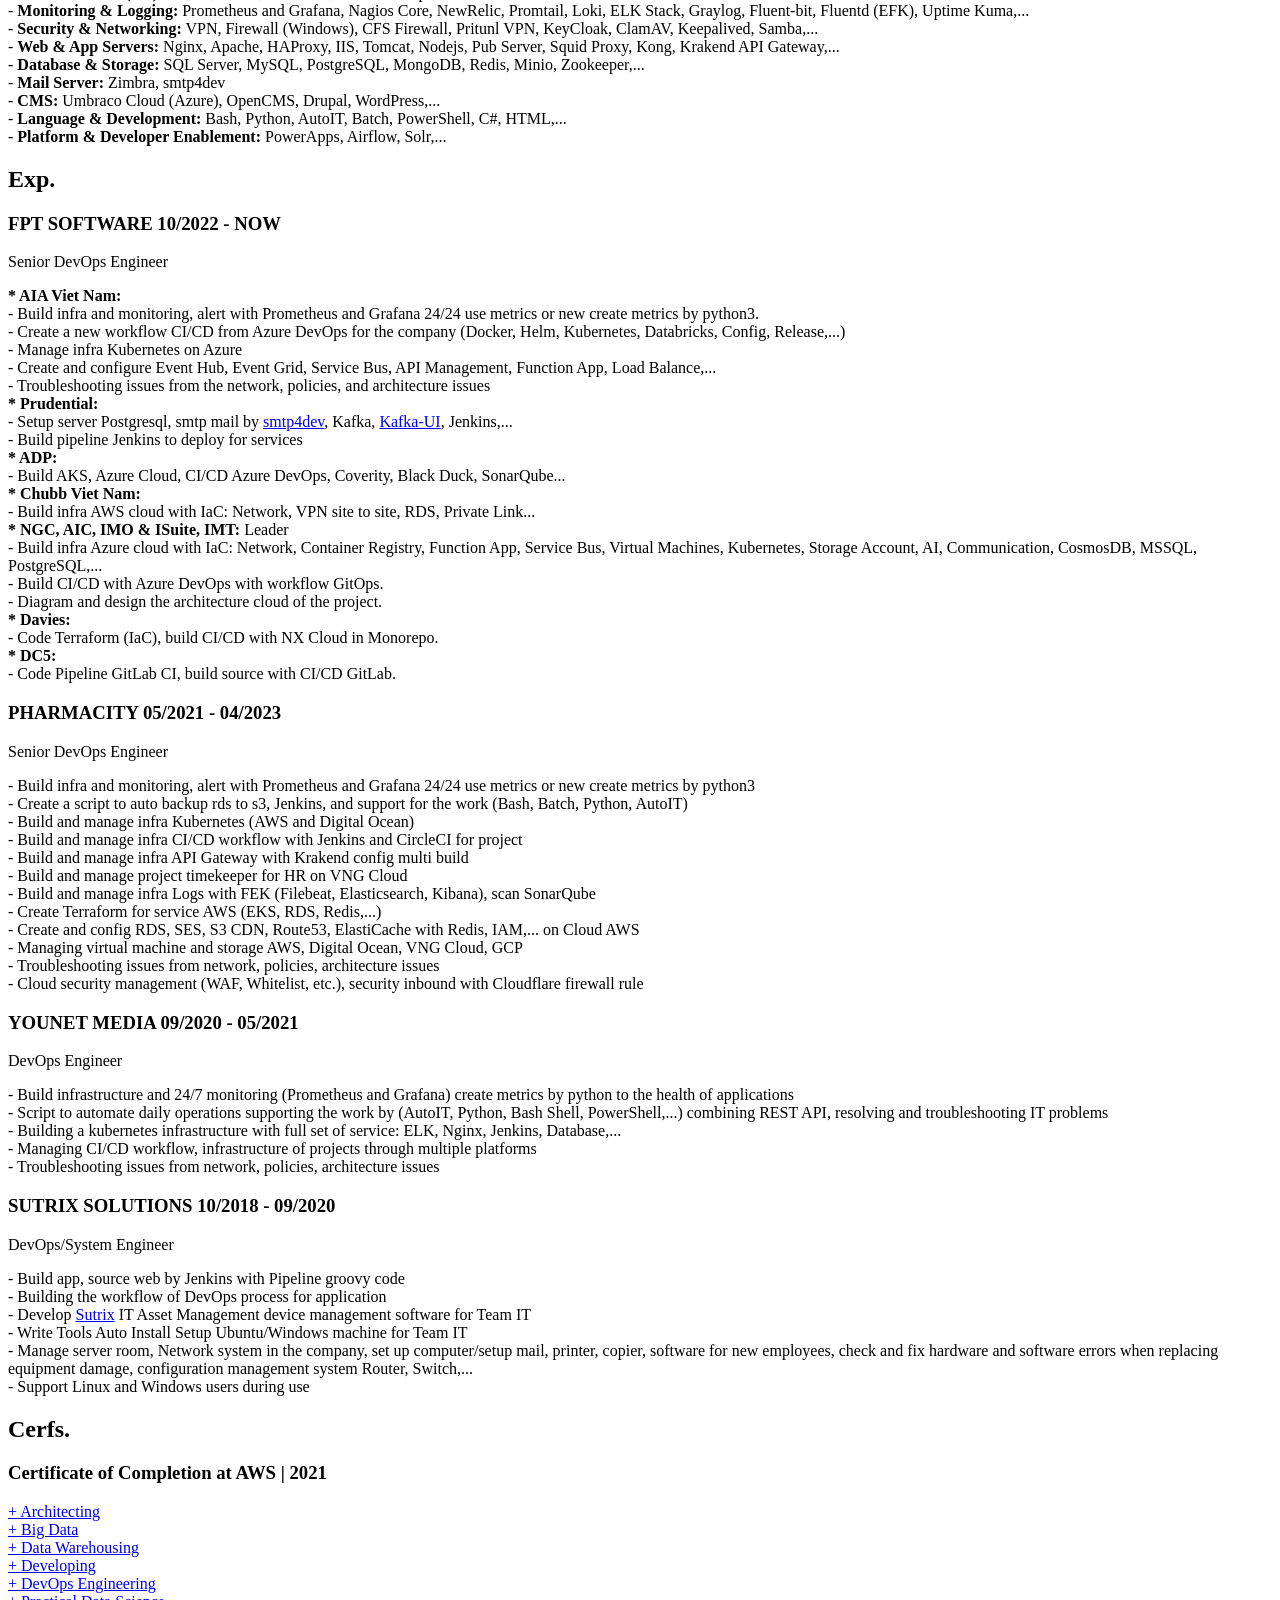
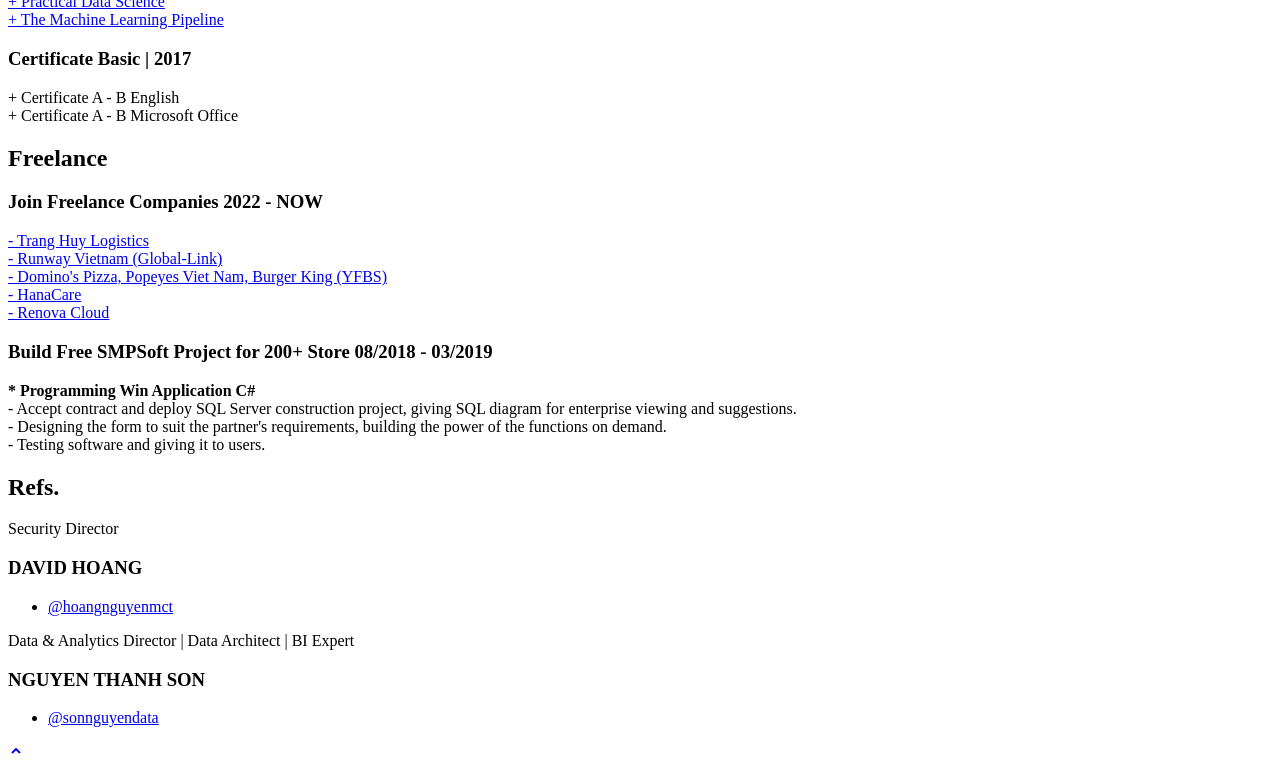
==== commit 604a928e: "Update Time: 20261026-152444" ====
--- a/index.html
+++ b/index.html
@@ -152,7 +152,7 @@
 
                             <div>
                                 <a download=""
-                                    href="https://www.topcv.vn/xem-cv/VwoGUAwCDlEFAgoGVlIFAg8EVQQPUQUFDwcAXA174c"
+                                    href="https://cv.itblognote.com/assets/pdf/cv-thanhphatit.pdf"
                                     class="home__button-mobil">
                                     Download
                                 </a>
@@ -205,7 +205,7 @@
                         <a href="https://tools.itblognote.com" target="_blank" class="social__link">
                             <i class="bx bx-link social__icon"></i>tools.itblognote.com
                         </a>
-                        <a href="https://www.topcv.vn/xem-cv/VgZSAQIAVA8FVVILBgMABlFQAAACV1BdCgIBCQ356f" target="_blank"
+                        <a href="https://cv.itblognote.com/assets/pdf/cv-thanhphatit.pdf" target="_blank"
                             class="social__link">
                             <i class="bx bx-link social__icon"></i>topcv
                         </a>
@@ -426,11 +426,11 @@
                                     <b>* ADP:</b><br />
                                     - Build AKS, Azure Cloud, CI/CD Azure DevOps, Coverity, Black Duck,
                                     SonarQube...<br />
-                                <span class="pdf-break"></span>
+                                <span class="html2pdf__page-break" style="display: block; height: 0; clear: both;"></span>
                                 <b>* Chubb Viet Nam:</b><br />
                                 - Build infra AWS cloud with IaC: Network, VPN site to site, RDS, Private
                                 Link...<br />
-                                <b>* NGC, AIC, IMO & ISuite, IMT:</b><br />
+                                <b>* NGC, AIC, IMO & ISuite, IMT:</b> Leader<br />
                                 - Build infra Azure cloud with IaC: Network, Container Registry, Function App,
                                 Service Bus,
                                 Virtual Machines, Kubernetes, Storage Account, AI, Communication, CosmosDB, MSSQL,
@@ -522,10 +522,10 @@
                                 <p class="experience__description">
                                     - Build app, source web by Jenkins with Pipeline groovy code<br />
                                     - Building the workflow of DevOps process for application<br />
-                                    <span class="html2pdf__page-break" style="display: block; height: 0; clear: both;"></span>
                                     - Develop <a target="_blank" href="https://sutrixgroup.com"
                                         class="inline-link">Sutrix</a> IT Asset Management device management software
                                     for Team IT<br />
+                                    <span class="html2pdf__page-break" style="display: block; height: 0; clear: both;"></span>
                                     - Write Tools Auto Install Setup Ubuntu/Windows machine for Team IT<br />
                                     - Manage server room, Network system in the company, set up computer/setup mail,
                                     printer, copier, software for new employees, check and fix hardware and software errors
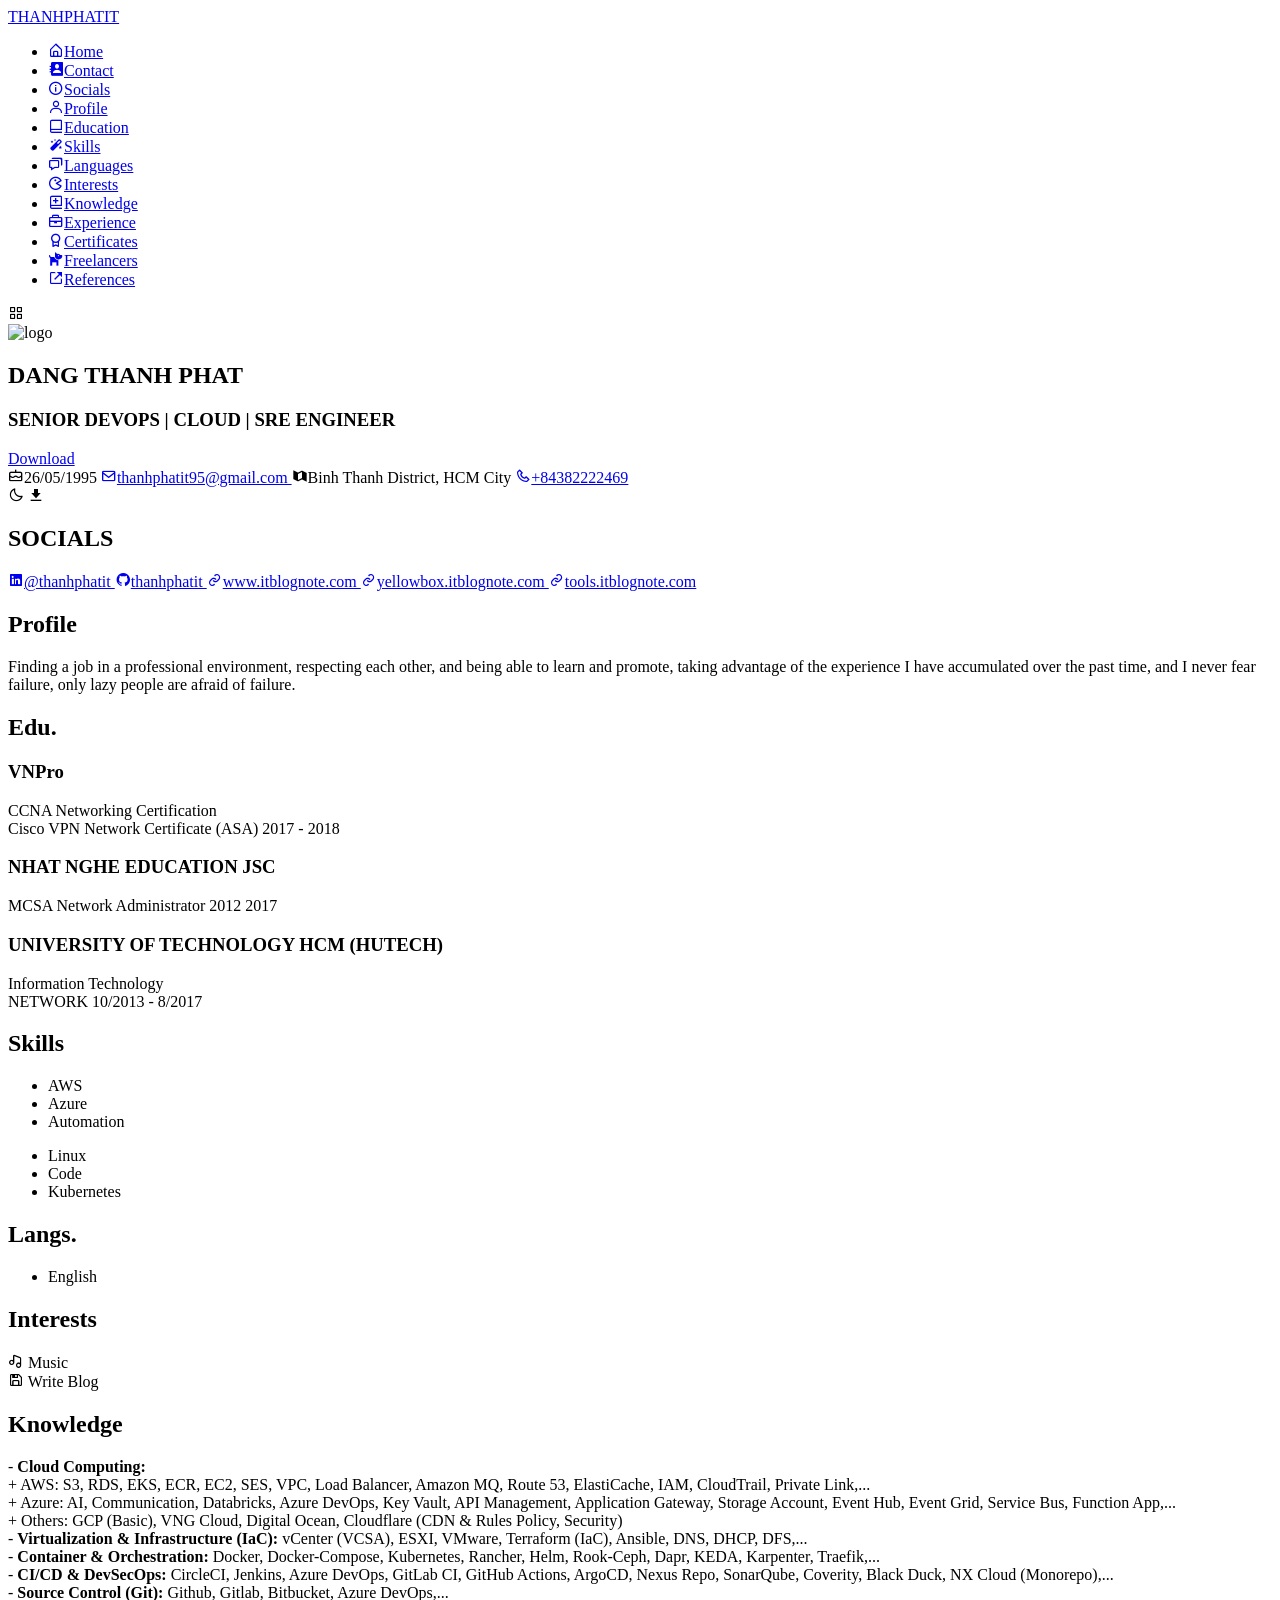
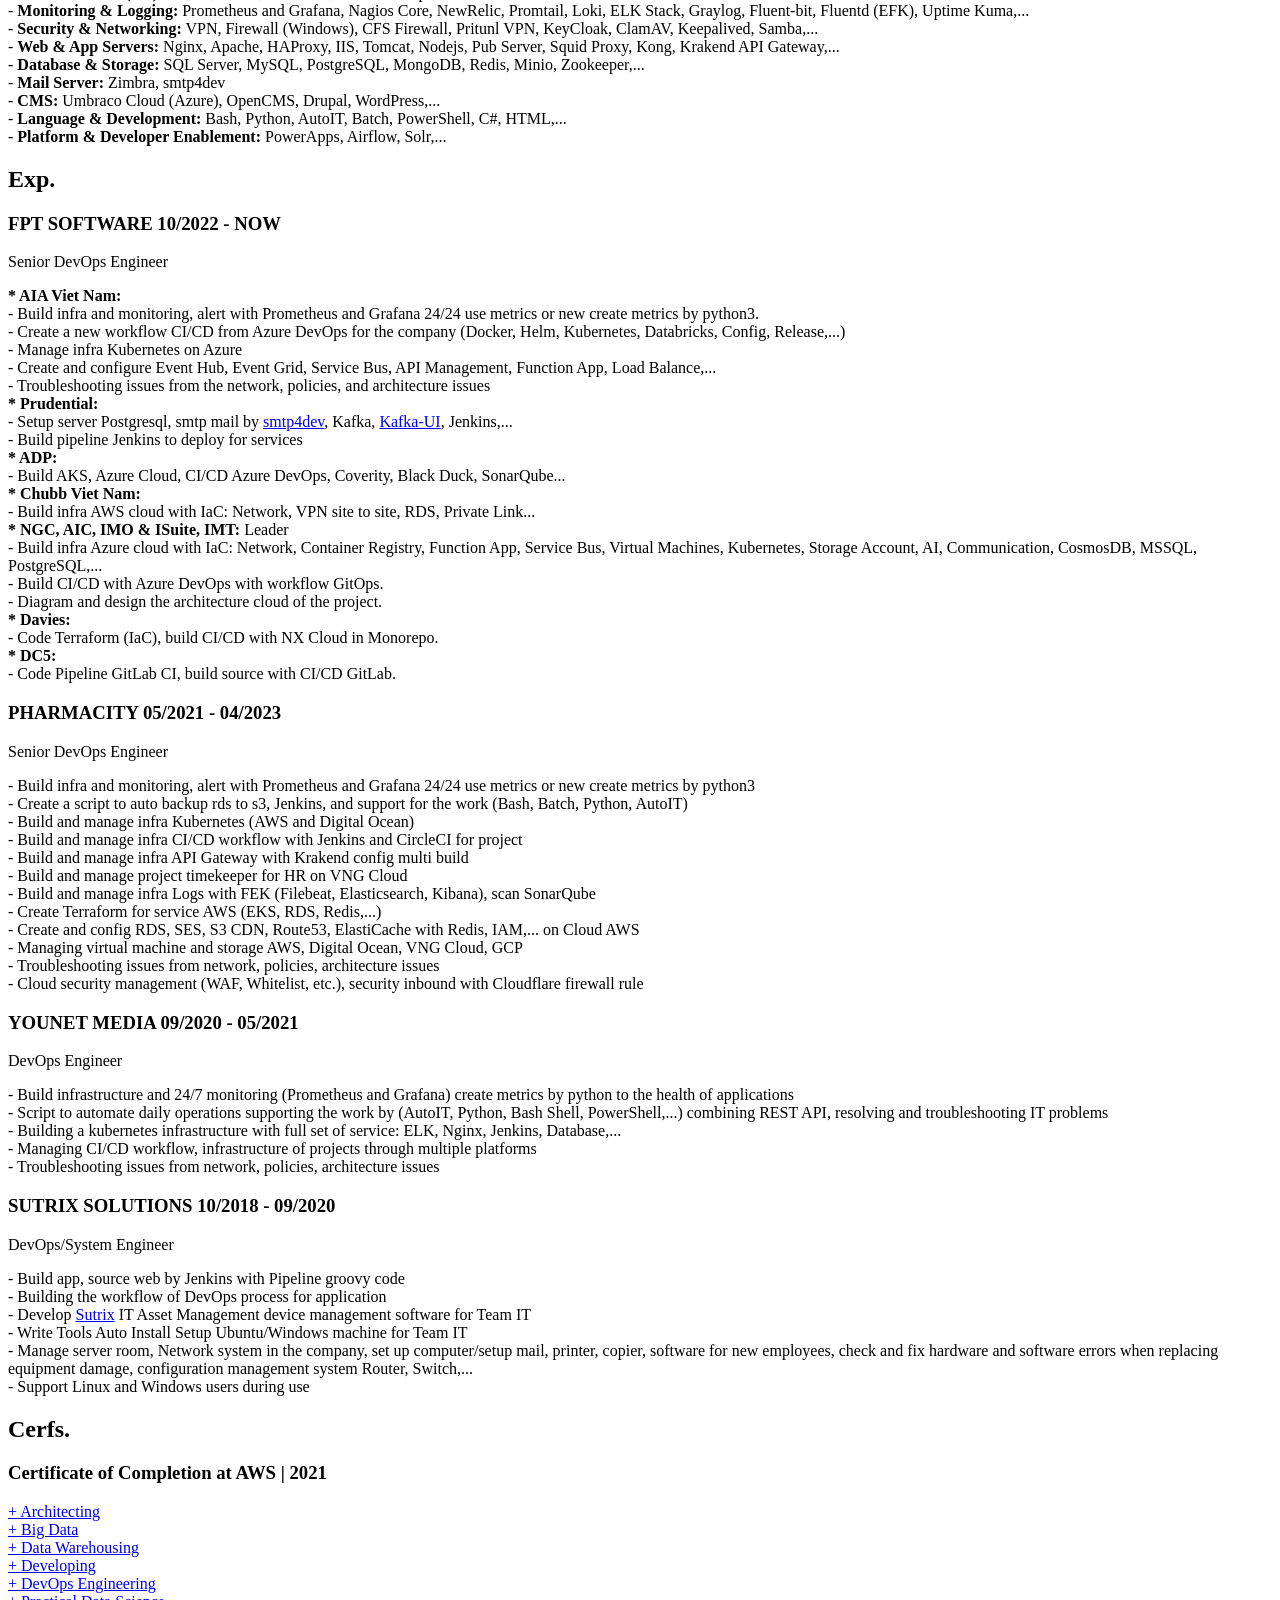
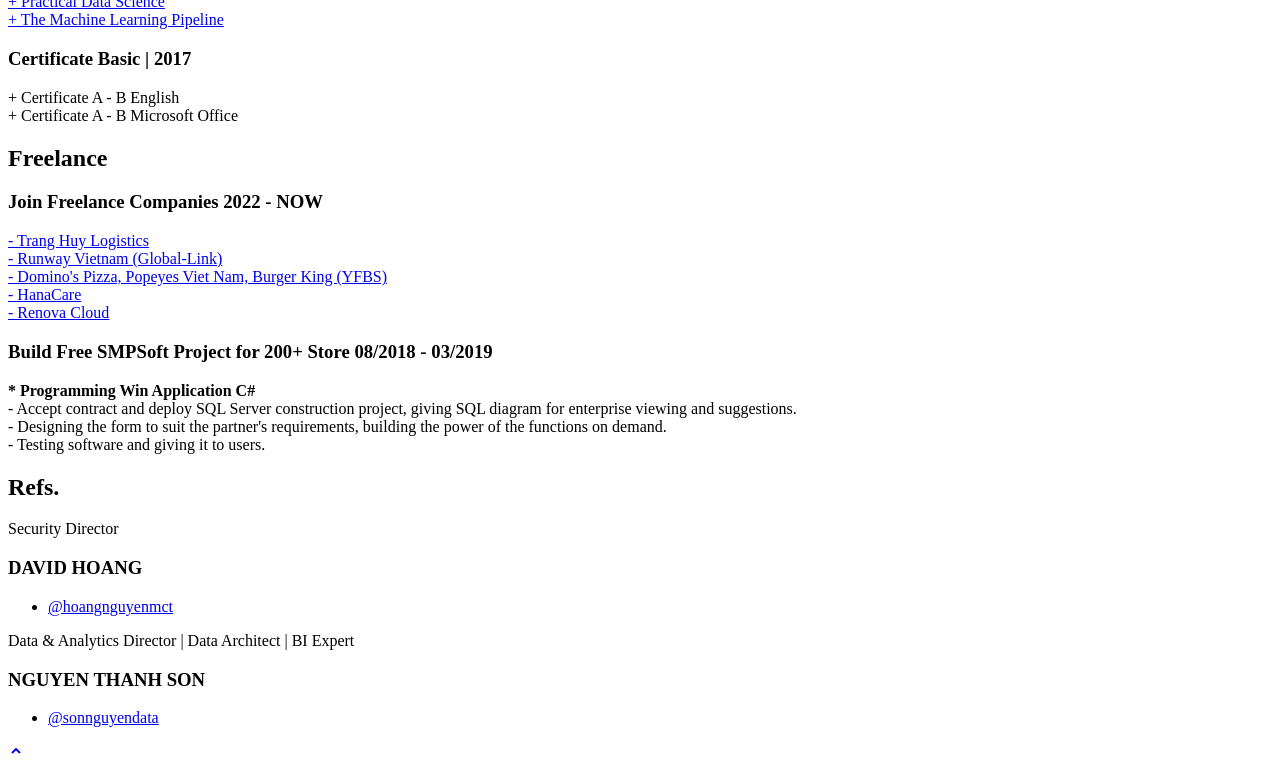
==== commit 21c10a77: "Update Time: 20261026-152533" ====
--- a/index.html
+++ b/index.html
@@ -205,10 +205,10 @@
                         <a href="https://tools.itblognote.com" target="_blank" class="social__link">
                             <i class="bx bx-link social__icon"></i>tools.itblognote.com
                         </a>
-                        <a href="https://cv.itblognote.com/assets/pdf/cv-thanhphatit.pdf" target="_blank"
+                        <!-- <a href="https://cv.itblognote.com/assets/pdf/cv-thanhphatit.pdf" target="_blank"
                             class="social__link">
                             <i class="bx bx-link social__icon"></i>topcv
-                        </a>
+                        </a> -->
                     </div>
                 </section>
 
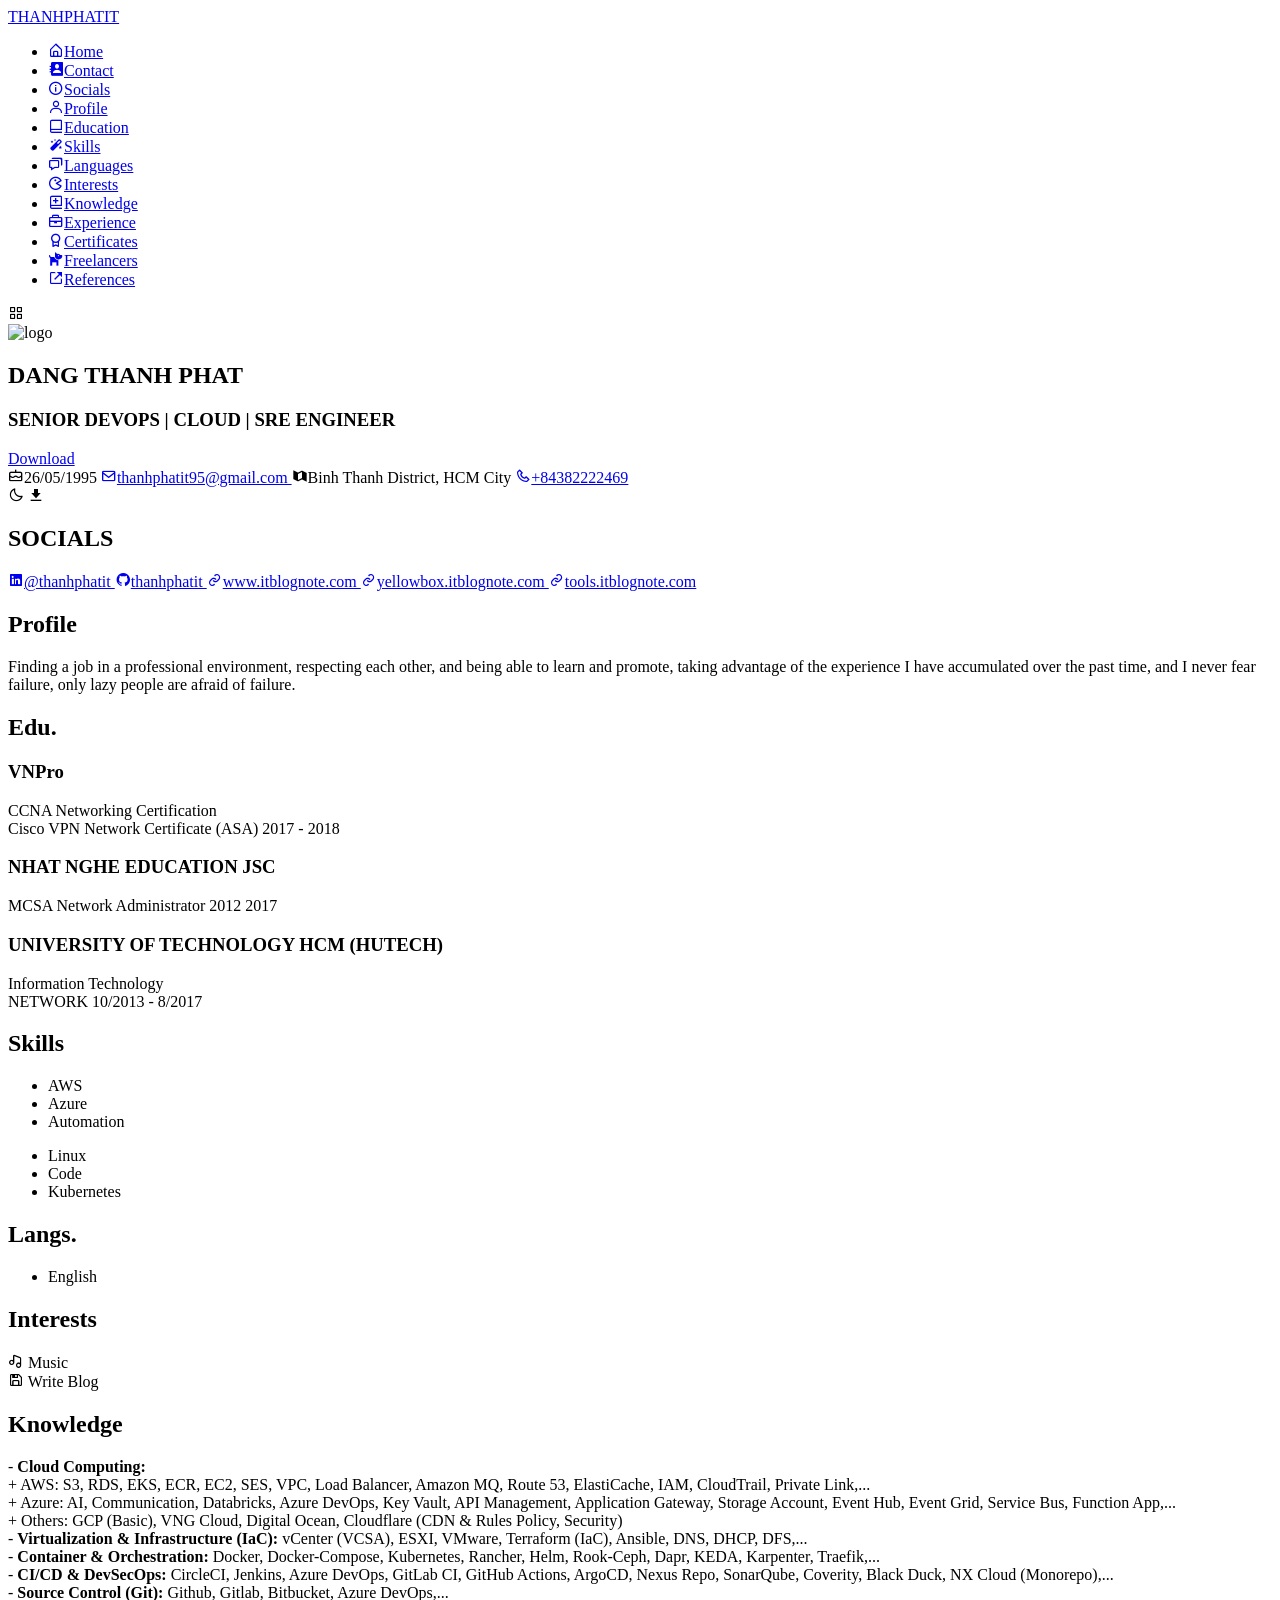
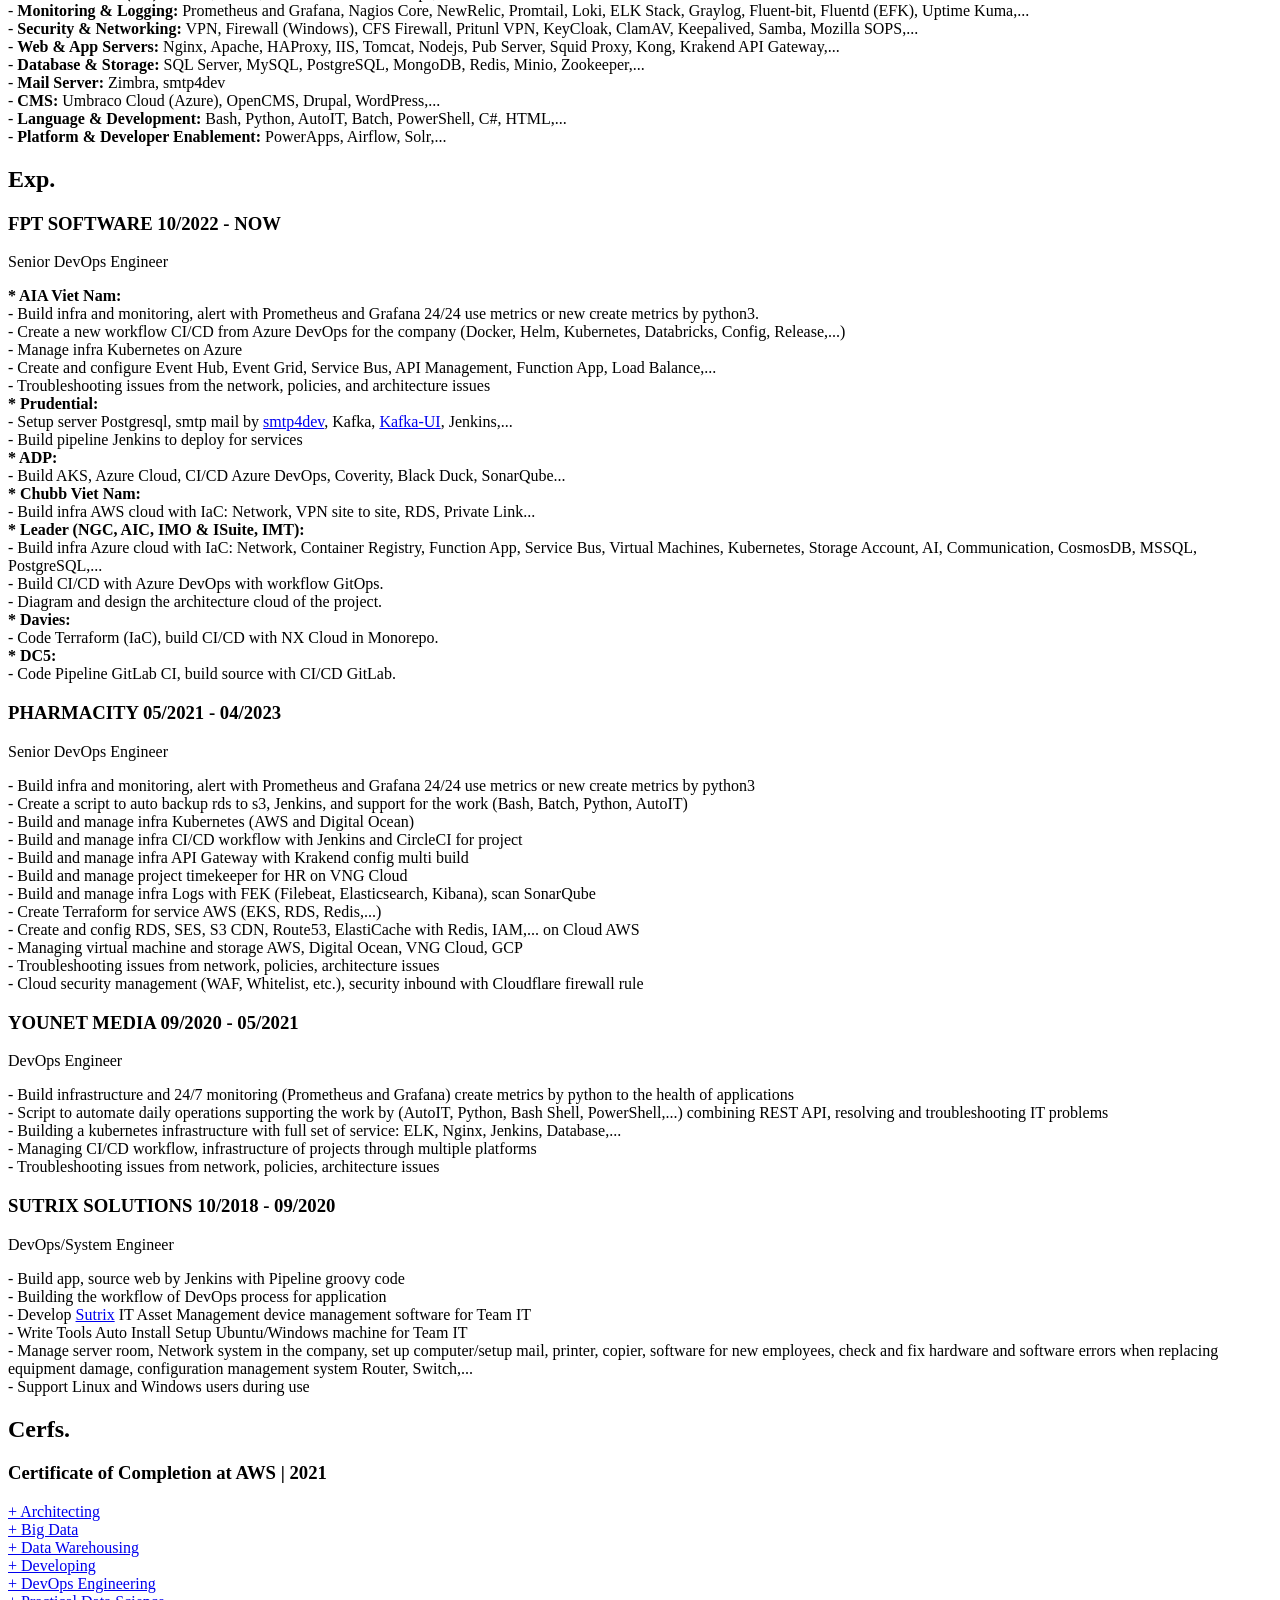
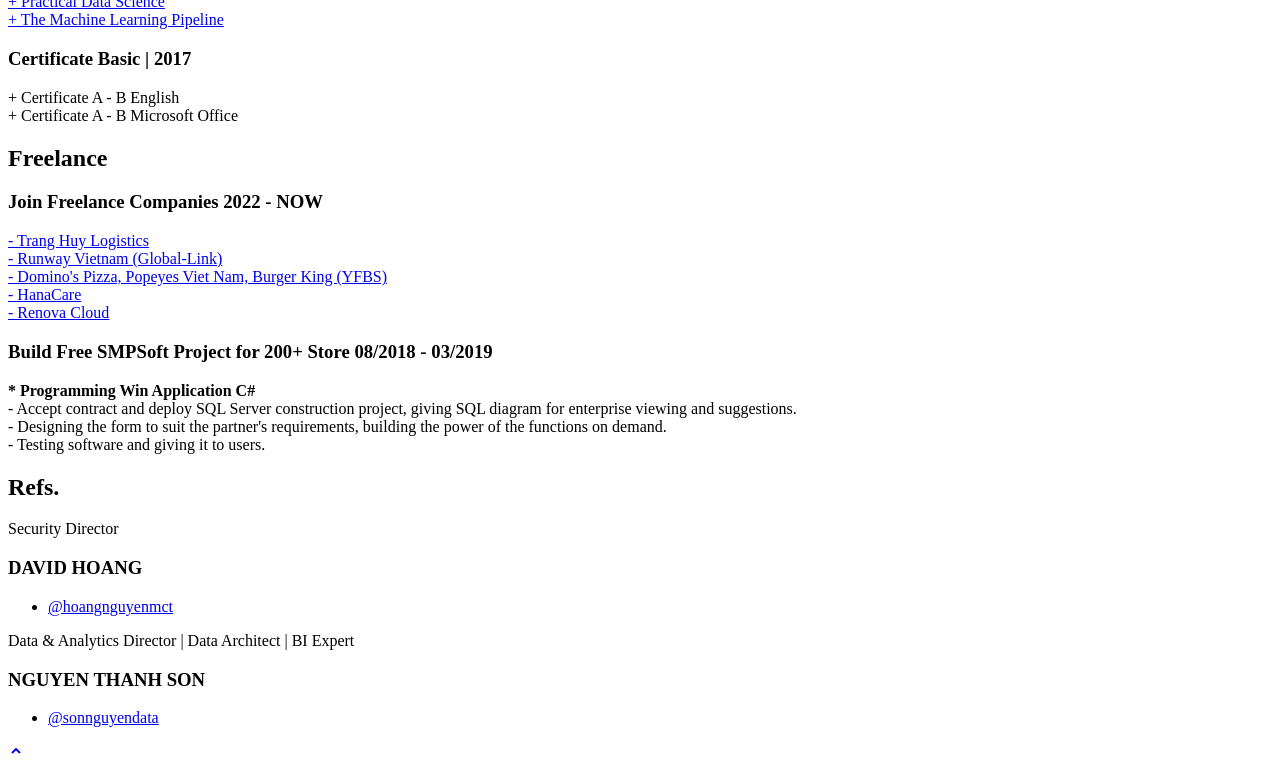
==== commit d00a9d4f: "Update Time: 20261026-153218" ====
--- a/index.html
+++ b/index.html
@@ -375,7 +375,7 @@
                                 - <b>Monitoring & Logging:</b> Prometheus and Grafana, Nagios Core, NewRelic, Promtail,
                                 Loki, ELK Stack, Graylog, Fluent-bit, Fluentd (EFK), Uptime Kuma,...<br />
                                 - <b>Security & Networking:</b> VPN, Firewall (Windows), CFS Firewall, Pritunl VPN,
-                                KeyCloak, ClamAV, Keepalived, Samba,...<br />
+                                KeyCloak, ClamAV, Keepalived, Samba, Mozilla SOPS,...<br />
                                 - <b>Web & App Servers:</b> Nginx, Apache, HAProxy, IIS, Tomcat, Nodejs, Pub Server,
                                 Squid Proxy, Kong, Krakend API Gateway,...<br />
                                 - <b>Database & Storage:</b> SQL Server, MySQL, PostgreSQL, MongoDB, Redis, Minio,
@@ -430,7 +430,7 @@
                                 <b>* Chubb Viet Nam:</b><br />
                                 - Build infra AWS cloud with IaC: Network, VPN site to site, RDS, Private
                                 Link...<br />
-                                <b>* NGC, AIC, IMO & ISuite, IMT:</b> Leader<br />
+                                <b>* Leader (NGC, AIC, IMO & ISuite, IMT):</b><br />
                                 - Build infra Azure cloud with IaC: Network, Container Registry, Function App,
                                 Service Bus,
                                 Virtual Machines, Kubernetes, Storage Account, AI, Communication, CosmosDB, MSSQL,
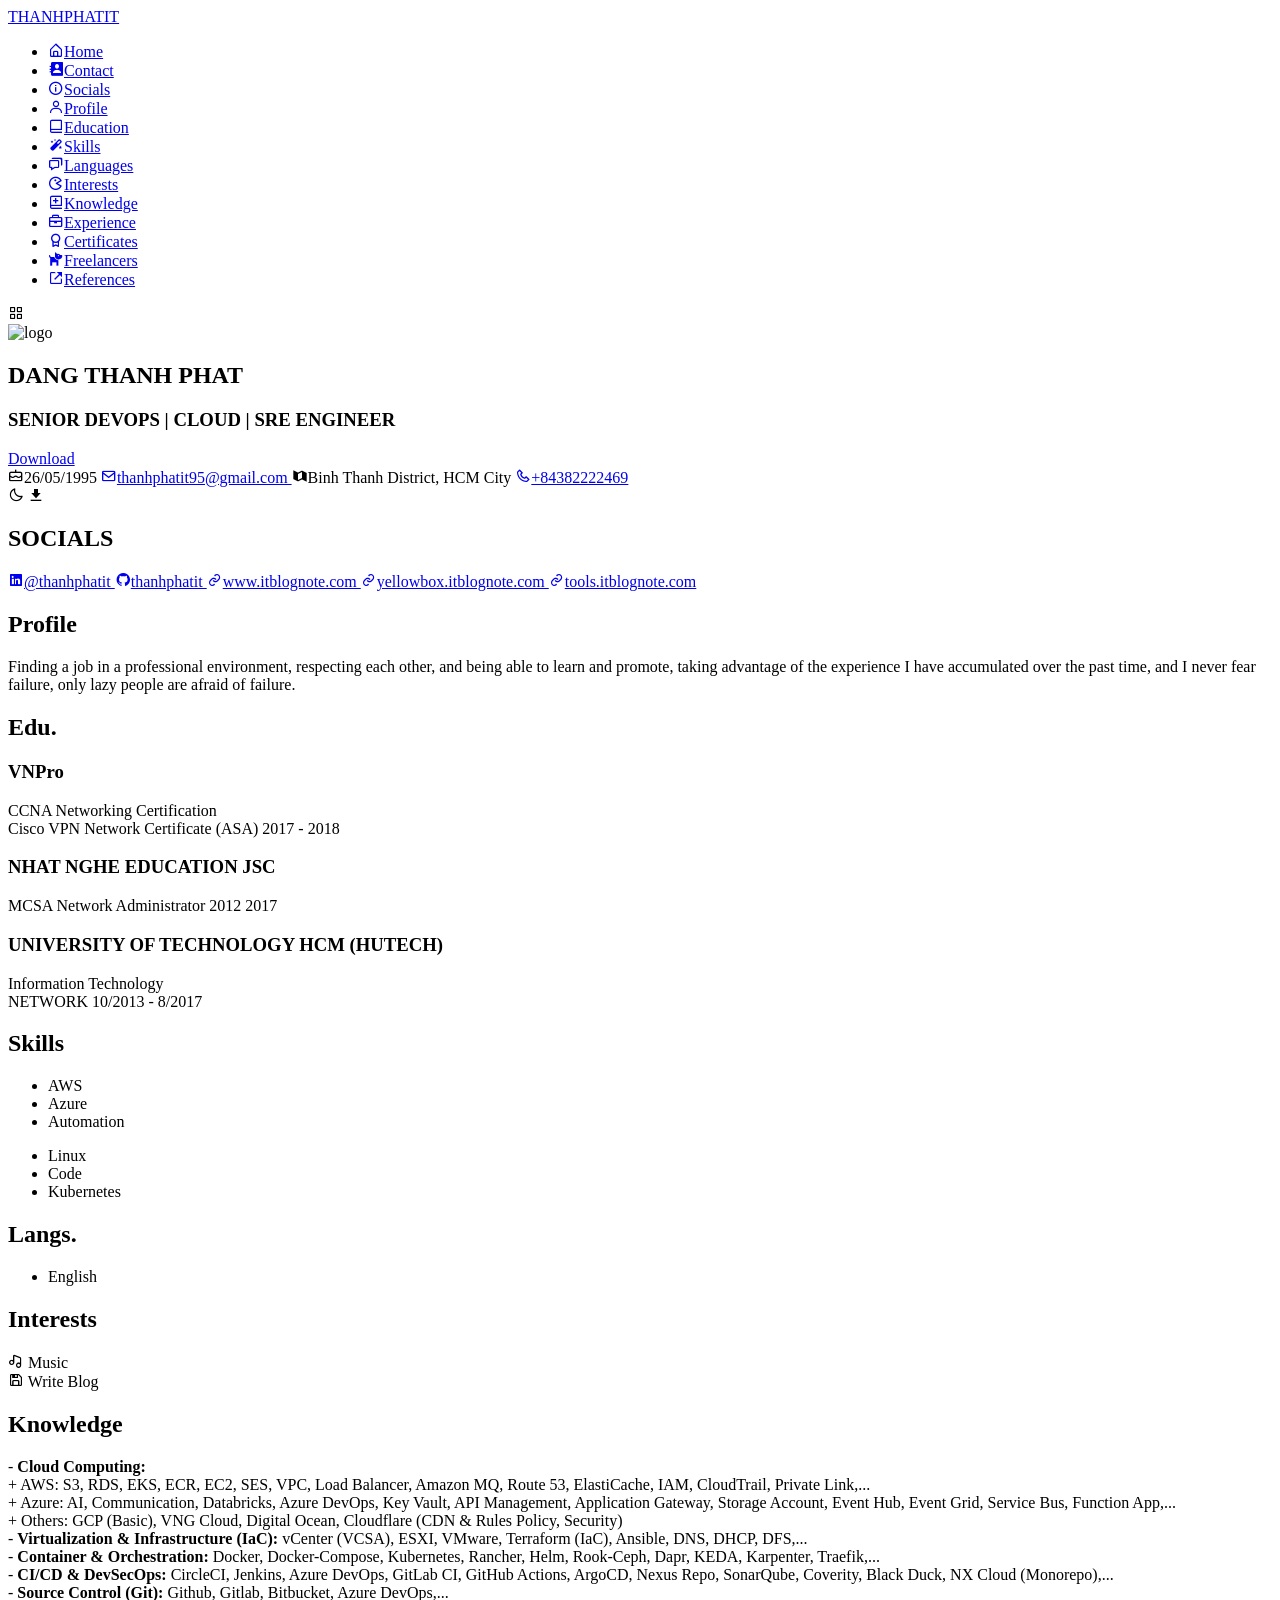
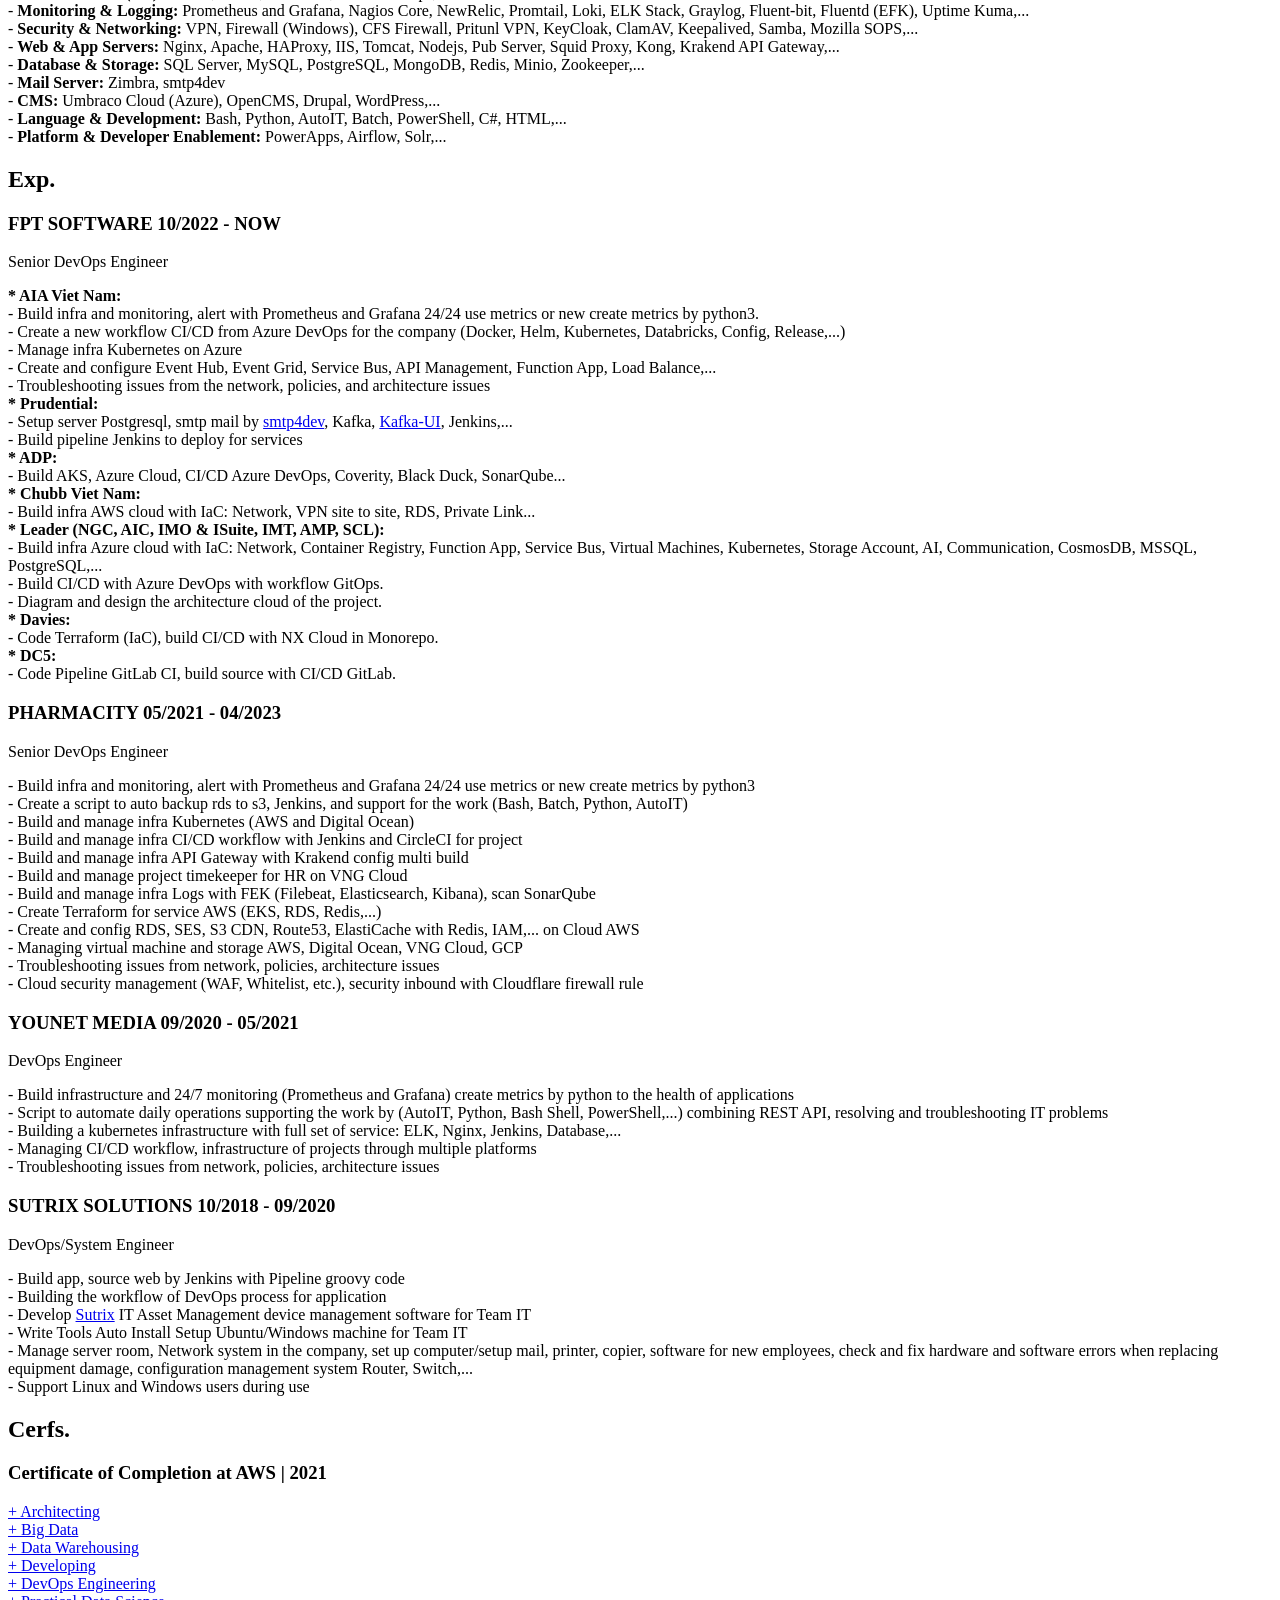
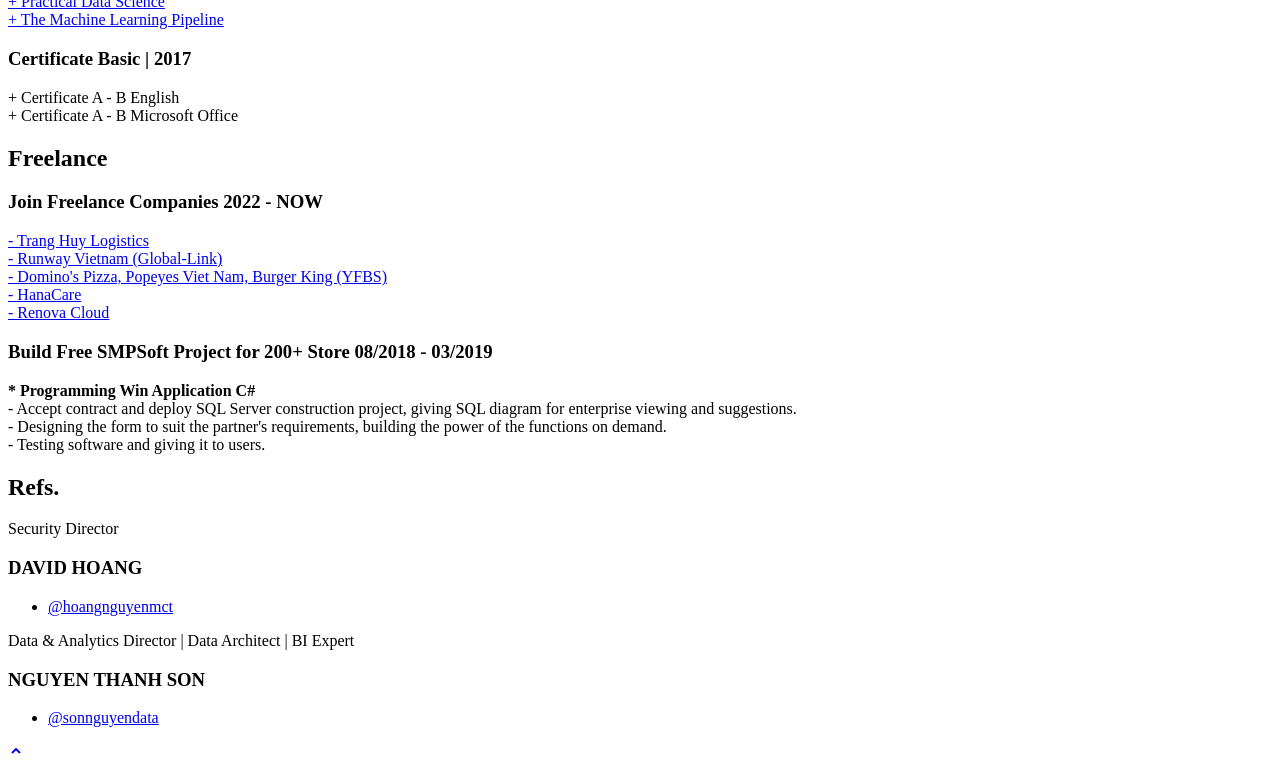
==== commit a2798b91: "Update Time: 20261105-163246" ====
--- a/index.html
+++ b/index.html
@@ -430,7 +430,7 @@
                                 <b>* Chubb Viet Nam:</b><br />
                                 - Build infra AWS cloud with IaC: Network, VPN site to site, RDS, Private
                                 Link...<br />
-                                <b>* Leader (NGC, AIC, IMO & ISuite, IMT):</b><br />
+                                <b>* Leader (NGC, AIC, IMO & ISuite, IMT, AMP, SCL):</b><br />
                                 - Build infra Azure cloud with IaC: Network, Container Registry, Function App,
                                 Service Bus,
                                 Virtual Machines, Kubernetes, Storage Account, AI, Communication, CosmosDB, MSSQL,
